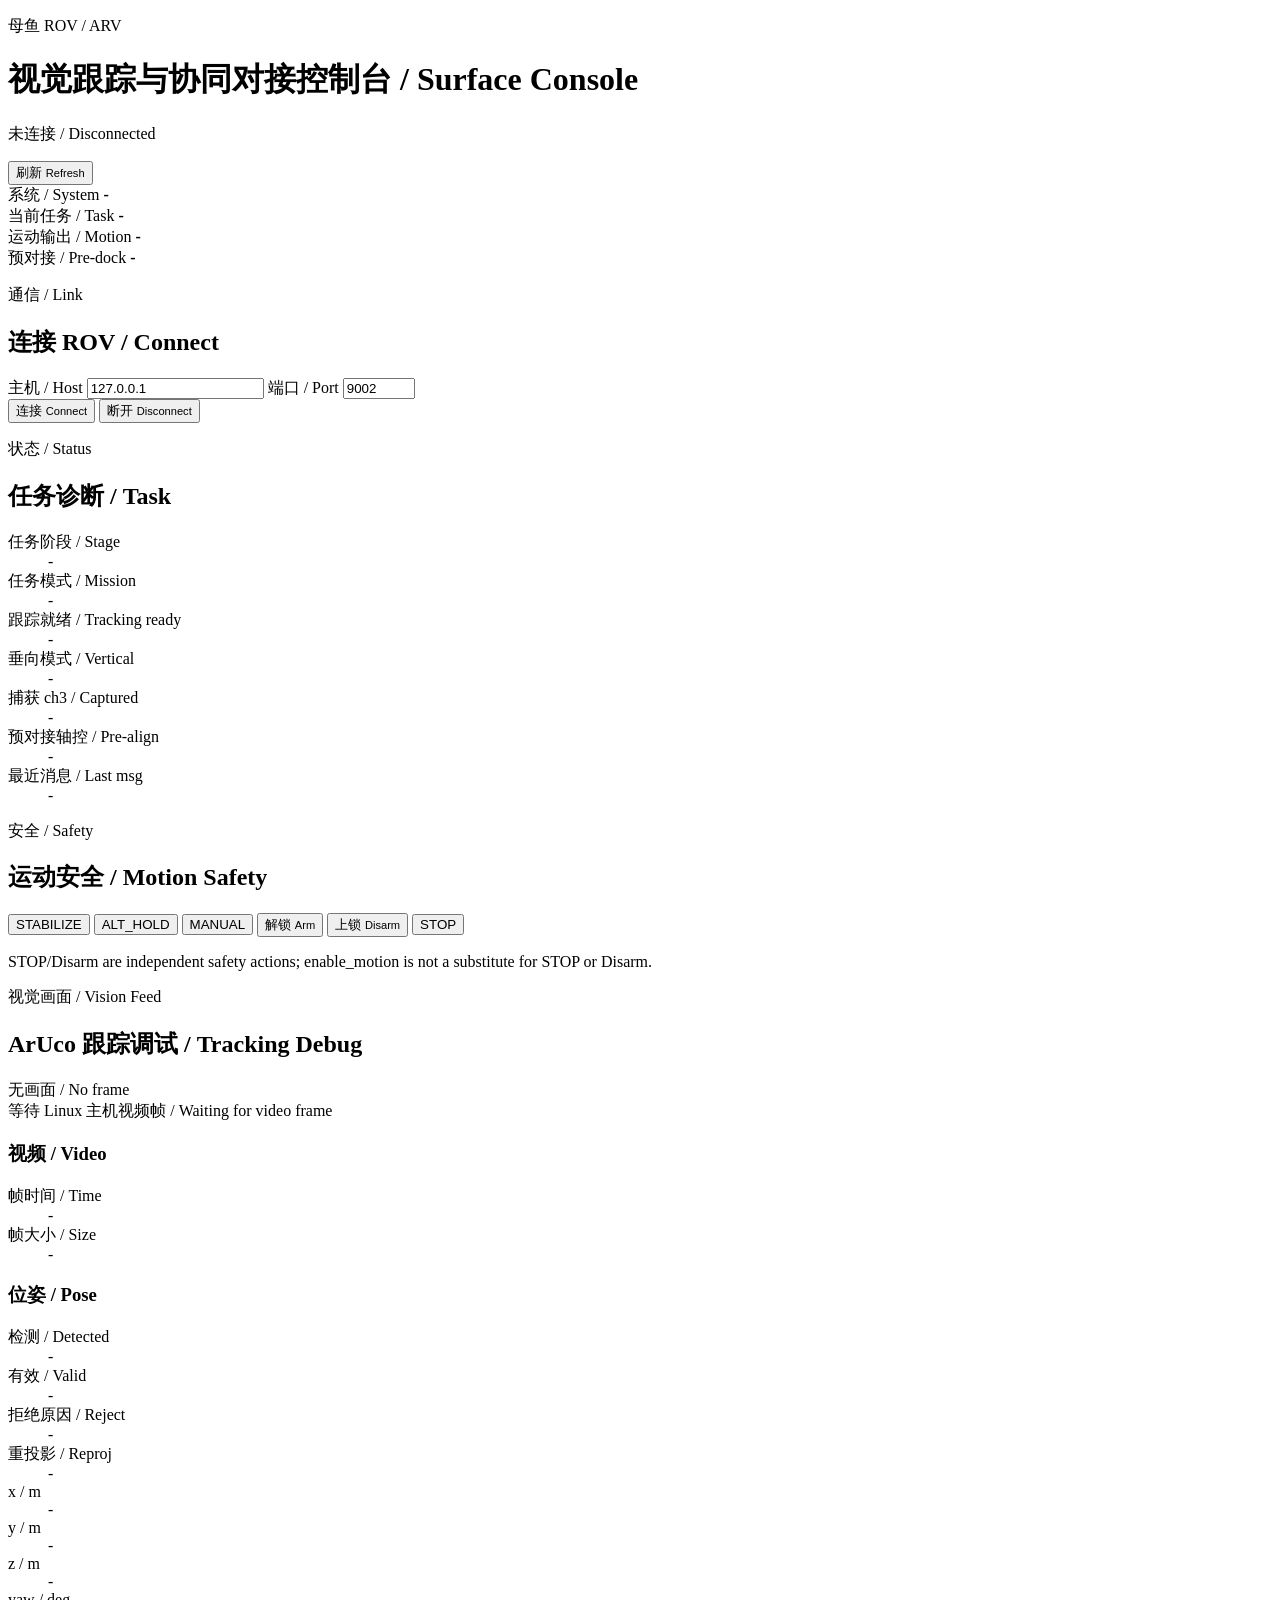
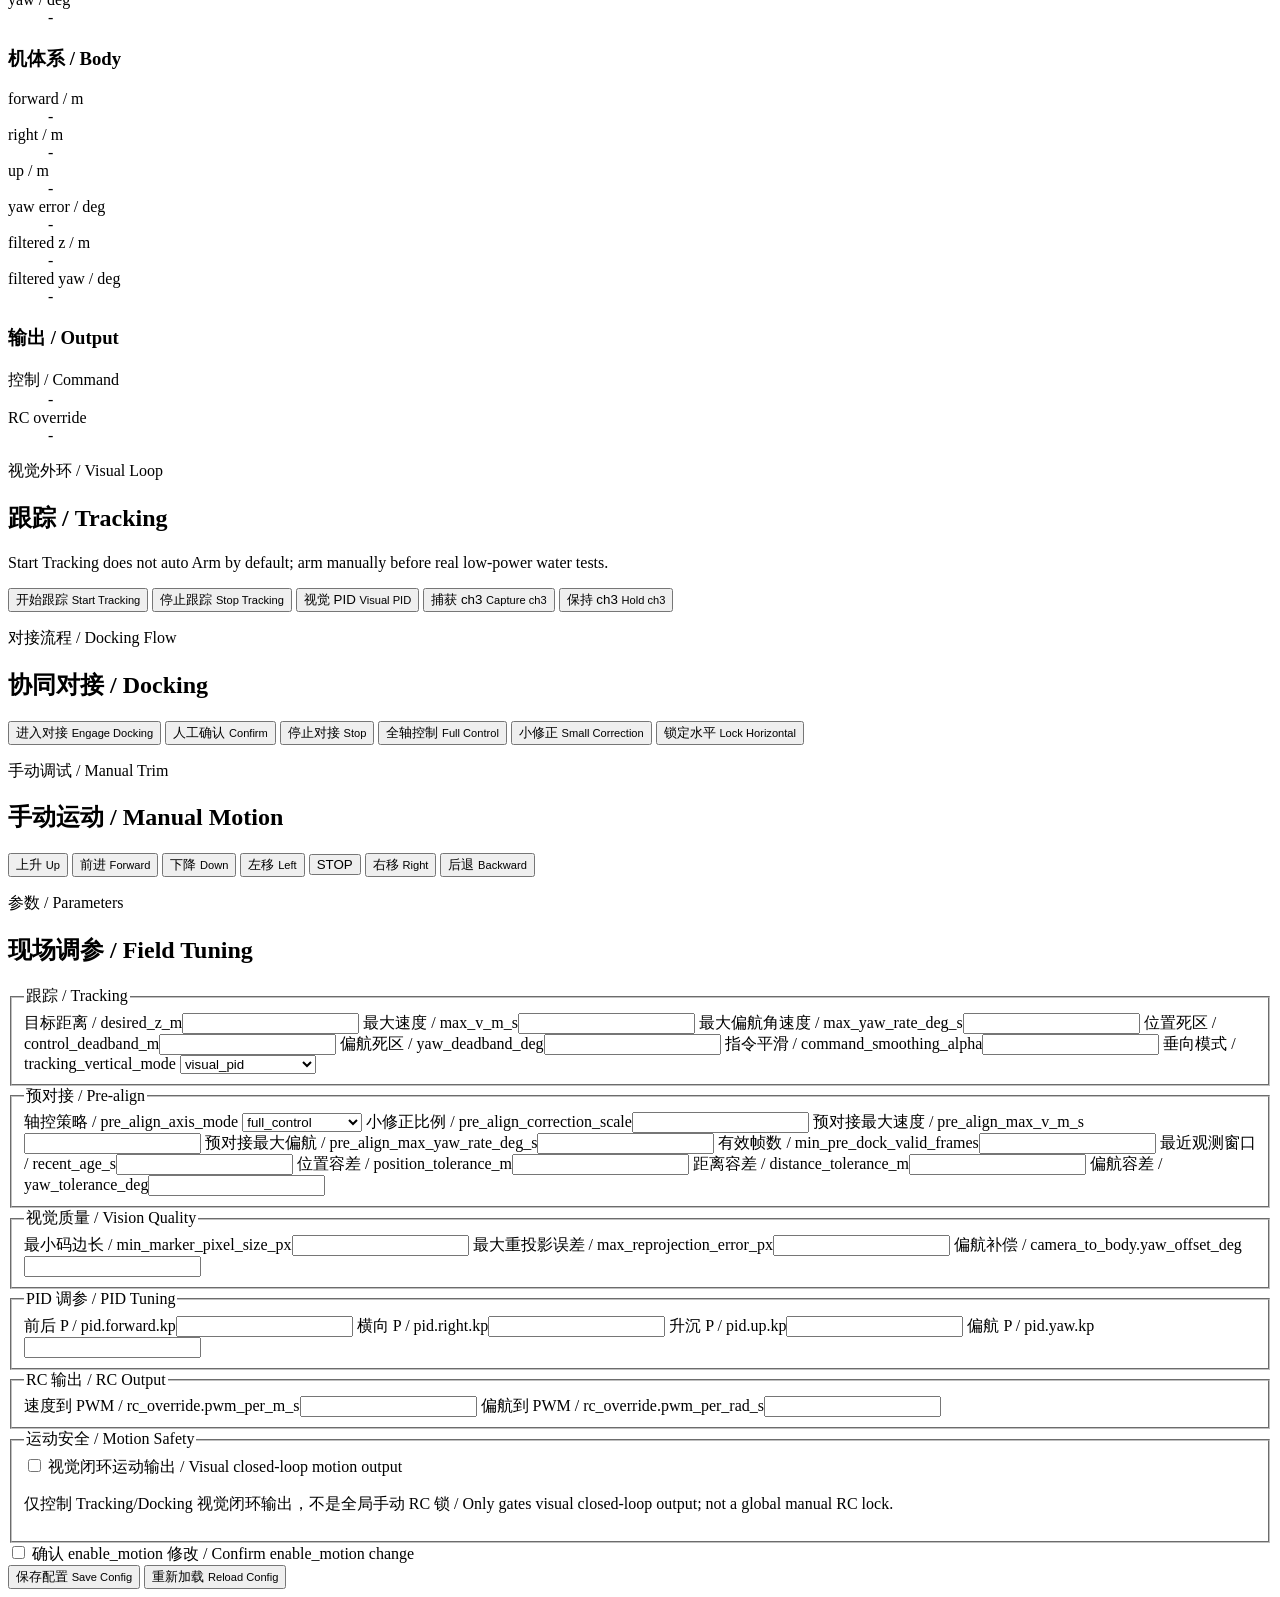
==== tools/surface_console/static/index.html @ 80192206 "Plan 16" ====
<!doctype html>
<html lang="zh-CN">
  <head>
    <meta charset="utf-8">
    <meta name="viewport" content="width=device-width, initial-scale=1">
    <title>ROV 上位机控制台 / Surface Console</title>
    <link rel="stylesheet" href="/styles.css">
  </head>
  <body>
    <header class="topbar">
      <div class="brand">
        <p class="eyebrow">母鱼 ROV / ARV</p>
        <h1>视觉跟踪与协同对接控制台 / Surface Console</h1>
        <p id="connectionLine" class="connection-line">未连接 / Disconnected</p>
      </div>
      <div class="top-actions">
        <button id="refreshBtn" class="secondary" type="button">
          <span>刷新</span>
          <small>Refresh</small>
        </button>
      </div>
    </header>

    <main class="page">
      <section class="summary-grid" aria-label="关键状态 / Key status">
        <article class="summary-card">
          <span>系统 / System</span>
          <strong id="systemState">-</strong>
        </article>
        <article class="summary-card">
          <span>当前任务 / Task</span>
          <strong id="currentTask">-</strong>
        </article>
        <article class="summary-card">
          <span>运动输出 / Motion</span>
          <strong id="motionEnabled">-</strong>
        </article>
        <article class="summary-card">
          <span>预对接 / Pre-dock</span>
          <strong id="preDockReady">-</strong>
        </article>
      </section>

      <section class="workspace-grid">
        <div class="column-stack">
          <section class="panel">
            <div class="panel-heading">
              <div>
                <p class="section-kicker">通信 / Link</p>
                <h2>连接 ROV / Connect</h2>
              </div>
            </div>
            <div class="form-grid compact">
              <label>
                <span>主机 / Host</span>
                <input id="rovHost" type="text" value="127.0.0.1">
              </label>
              <label>
                <span>端口 / Port</span>
                <input id="rovPort" type="number" value="9002" min="1" max="65535">
              </label>
            </div>
            <div class="button-row">
              <button id="connectBtn" type="button">
                <span>连接</span>
                <small>Connect</small>
              </button>
              <button id="disconnectBtn" class="secondary" type="button">
                <span>断开</span>
                <small>Disconnect</small>
              </button>
            </div>
          </section>

          <section class="panel status-panel">
            <div class="panel-heading">
              <div>
                <p class="section-kicker">状态 / Status</p>
                <h2>任务诊断 / Task</h2>
              </div>
            </div>
            <dl class="status-grid">
              <dt>任务阶段 / Stage</dt><dd id="taskStage">-</dd>
              <dt>任务模式 / Mission</dt><dd id="missionMode">-</dd>
              <dt>跟踪就绪 / Tracking ready</dt><dd id="trackingReady">-</dd>
              <dt>垂向模式 / Vertical</dt><dd id="trackingVerticalMode">-</dd>
              <dt>捕获 ch3 / Captured</dt><dd id="capturedCh3">-</dd>
              <dt>预对接轴控 / Pre-align</dt><dd id="preAlignMode">-</dd>
              <dt>最近消息 / Last msg</dt><dd id="lastMessage">-</dd>
            </dl>
          </section>

          <section class="panel safety-panel">
            <div class="panel-heading">
              <div>
                <p class="section-kicker">安全 / Safety</p>
                <h2>运动安全 / Motion Safety</h2>
              </div>
            </div>
            <div class="button-grid">
              <button data-rov="STABILIZE" type="button">STABILIZE</button>
              <button data-rov="ALT_HOLD" type="button">ALT_HOLD</button>
              <button data-rov="MANUAL" type="button">MANUAL</button>
              <button data-rov="arm" class="danger" type="button">
                <span>解锁</span>
                <small>Arm</small>
              </button>
              <button data-rov="disarm" class="secondary" type="button">
                <span>上锁</span>
                <small>Disarm</small>
              </button>
              <button data-rov="stop" class="stop" type="button">STOP</button>
            </div>
            <p class="field-note">STOP/Disarm are independent safety actions; enable_motion is not a substitute for STOP or Disarm.</p>
          </section>
        </div>

        <div class="column-stack main-column">
          <section class="panel visual-panel">
            <div class="panel-heading">
              <div>
                <p class="section-kicker">视觉画面 / Vision Feed</p>
                <h2>ArUco 跟踪调试 / Tracking Debug</h2>
              </div>
              <span id="videoState" class="status-pill">无画面 / No frame</span>
            </div>
            <div class="visual-debug-grid">
              <div class="video-stage">
                <img id="videoFrame" class="video-frame" src="/api/video.mjpg?fps=25" alt="ROV camera frame" hidden>
                <div id="videoPlaceholder" class="video-placeholder">等待 Linux 主机视频帧 / Waiting for video frame</div>
              </div>
              <aside class="pose-panel">
                <div class="pose-section">
                  <h3>视频 / Video</h3>
                  <dl class="telemetry-grid">
                    <dt>帧时间 / Time</dt><dd id="videoFrameTime">-</dd>
                    <dt>帧大小 / Size</dt><dd id="videoFrameSize">-</dd>
                  </dl>
                </div>
                <div class="pose-section">
                  <h3>位姿 / Pose</h3>
                  <dl class="telemetry-grid">
                    <dt>检测 / Detected</dt><dd id="poseDetected">-</dd>
                    <dt>有效 / Valid</dt><dd id="poseValid">-</dd>
                    <dt>拒绝原因 / Reject</dt><dd id="poseReject">-</dd>
                    <dt>重投影 / Reproj</dt><dd id="poseReprojection">-</dd>
                    <dt>x / m</dt><dd id="poseX">-</dd>
                    <dt>y / m</dt><dd id="poseY">-</dd>
                    <dt>z / m</dt><dd id="poseZ">-</dd>
                    <dt>yaw / deg</dt><dd id="poseYaw">-</dd>
                  </dl>
                </div>
                <div class="pose-section">
                  <h3>机体系 / Body</h3>
                  <dl class="telemetry-grid">
                    <dt>forward / m</dt><dd id="bodyForward">-</dd>
                    <dt>right / m</dt><dd id="bodyRight">-</dd>
                    <dt>up / m</dt><dd id="bodyUp">-</dd>
                    <dt>yaw error / deg</dt><dd id="yawError">-</dd>
                    <dt>filtered z / m</dt><dd id="filteredZ">-</dd>
                    <dt>filtered yaw / deg</dt><dd id="filteredYaw">-</dd>
                  </dl>
                </div>
                <div class="pose-section">
                  <h3>输出 / Output</h3>
                  <dl class="telemetry-grid">
                    <dt>控制 / Command</dt><dd id="controlCommand">-</dd>
                    <dt>RC override</dt><dd id="rcOverride">-</dd>
                  </dl>
                </div>
              </aside>
            </div>
          </section>

          <div class="control-grid">
            <section class="panel">
              <div class="panel-heading">
                <div>
                  <p class="section-kicker">视觉外环 / Visual Loop</p>
                  <h2>跟踪 / Tracking</h2>
                </div>
              </div>
              <p class="field-note">Start Tracking does not auto Arm by default; arm manually before real low-power water tests.</p>
              <div class="button-grid">
                <button data-rov="tracking start" type="button">
                  <span>开始跟踪</span>
                  <small>Start Tracking</small>
                </button>
                <button data-rov="tracking stop" class="secondary" type="button">
                  <span>停止跟踪</span>
                  <small>Stop Tracking</small>
                </button>
                <button data-rov="tracking mode visual_pid" type="button">
                  <span>视觉 PID</span>
                  <small>Visual PID</small>
                </button>
                <button data-rov="tracking capture ch3" type="button">
                  <span>捕获 ch3</span>
                  <small>Capture ch3</small>
                </button>
                <button data-rov="tracking mode hold_captured_ch3" type="button">
                  <span>保持 ch3</span>
                  <small>Hold ch3</small>
                </button>
              </div>
            </section>

            <section class="panel">
              <div class="panel-heading">
                <div>
                  <p class="section-kicker">对接流程 / Docking Flow</p>
                  <h2>协同对接 / Docking</h2>
                </div>
              </div>
              <div class="button-grid docking-grid">
                <button data-rov="docking start" type="button">
                  <span>进入对接</span>
                  <small>Engage Docking</small>
                </button>
                <button data-rov="docking confirm" type="button">
                  <span>人工确认</span>
                  <small>Confirm</small>
                </button>
                <button data-rov="docking stop" class="stop" type="button">
                  <span>停止对接</span>
                  <small>Stop</small>
                </button>
                <button data-rov="prealign mode full_control" type="button">
                  <span>全轴控制</span>
                  <small>Full Control</small>
                </button>
                <button data-rov="prealign mode small_correction" type="button">
                  <span>小修正</span>
                  <small>Small Correction</small>
                </button>
                <button data-rov="prealign mode lock_horizontal" type="button">
                  <span>锁定水平</span>
                  <small>Lock Horizontal</small>
                </button>
              </div>
            </section>
          </div>

          <section class="panel">
            <div class="panel-heading">
              <div>
                <p class="section-kicker">手动调试 / Manual Trim</p>
                <h2>手动运动 / Manual Motion</h2>
              </div>
            </div>
            <div class="motion-pad">
              <button data-rov="up" type="button">
                <span>上升</span>
                <small>Up</small>
              </button>
              <button data-rov="forward" type="button">
                <span>前进</span>
                <small>Forward</small>
              </button>
              <button data-rov="down" type="button">
                <span>下降</span>
                <small>Down</small>
              </button>
              <button data-rov="left" type="button">
                <span>左移</span>
                <small>Left</small>
              </button>
              <button data-rov="stop" class="stop" type="button">STOP</button>
              <button data-rov="right" type="button">
                <span>右移</span>
                <small>Right</small>
              </button>
              <span></span>
              <button data-rov="backward" type="button">
                <span>后退</span>
                <small>Backward</small>
              </button>
              <span></span>
            </div>
          </section>

          <section class="panel config-panel">
            <div class="panel-heading">
              <div>
                <p class="section-kicker">参数 / Parameters</p>
                <h2>现场调参 / Field Tuning</h2>
              </div>
            </div>
            <form id="configForm" class="config-form">
              <fieldset class="config-group">
                <legend>跟踪 / Tracking</legend>
                <div class="config-grid">
                  <label><span>目标距离 / desired_z_m</span><input name="desired_z_m" type="number" step="0.01"></label>
                  <label><span>最大速度 / max_v_m_s</span><input name="max_v_m_s" type="number" step="0.01"></label>
                  <label><span>最大偏航角速度 / max_yaw_rate_deg_s</span><input name="max_yaw_rate_deg_s" type="number" step="0.1"></label>
                  <label><span>位置死区 / control_deadband_m</span><input name="control_deadband_m" type="number" step="0.001"></label>
                  <label><span>偏航死区 / yaw_deadband_deg</span><input name="yaw_deadband_deg" type="number" step="0.1"></label>
                  <label><span>指令平滑 / command_smoothing_alpha</span><input name="command_smoothing_alpha" type="number" step="0.05"></label>
                  <label>
                    <span>垂向模式 / tracking_vertical_mode</span>
                    <select name="tracking_vertical_mode" data-value-type="string">
                      <option value="visual_pid">visual_pid</option>
                      <option value="hold_captured_ch3">hold_captured_ch3</option>
                    </select>
                  </label>
                </div>
              </fieldset>

              <fieldset class="config-group">
                <legend>预对接 / Pre-align</legend>
                <div class="config-grid">
                  <label>
                    <span>轴控策略 / pre_align_axis_mode</span>
                    <select name="pre_align_axis_mode" data-value-type="string">
                      <option value="full_control">full_control</option>
                      <option value="small_correction">small_correction</option>
                      <option value="lock_horizontal">lock_horizontal</option>
                    </select>
                  </label>
                  <label><span>小修正比例 / pre_align_correction_scale</span><input name="pre_align_correction_scale" type="number" step="0.05"></label>
                  <label><span>预对接最大速度 / pre_align_max_v_m_s</span><input name="pre_align_max_v_m_s" type="number" step="0.01"></label>
                  <label><span>预对接最大偏航 / pre_align_max_yaw_rate_deg_s</span><input name="pre_align_max_yaw_rate_deg_s" type="number" step="0.1"></label>
                  <label><span>有效帧数 / min_pre_dock_valid_frames</span><input name="min_pre_dock_valid_frames" type="number" step="1"></label>
                  <label><span>最近观测窗口 / recent_age_s</span><input name="pre_dock_recent_observation_max_age_s" type="number" step="0.05"></label>
                  <label><span>位置容差 / position_tolerance_m</span><input name="pre_dock_position_tolerance_m" type="number" step="0.005"></label>
                  <label><span>距离容差 / distance_tolerance_m</span><input name="pre_dock_distance_tolerance_m" type="number" step="0.005"></label>
                  <label><span>偏航容差 / yaw_tolerance_deg</span><input name="pre_dock_yaw_tolerance_deg" type="number" step="0.5"></label>
                </div>
              </fieldset>

              <fieldset class="config-group">
                <legend>视觉质量 / Vision Quality</legend>
                <div class="config-grid">
                  <label><span>最小码边长 / min_marker_pixel_size_px</span><input name="min_marker_pixel_size_px" type="number" step="1"></label>
                  <label><span>最大重投影误差 / max_reprojection_error_px</span><input name="max_reprojection_error_px" type="number" step="0.1"></label>
                  <label><span>偏航补偿 / camera_to_body.yaw_offset_deg</span><input name="camera_to_body.yaw_offset_deg" type="number" step="0.5"></label>
                </div>
              </fieldset>

              <fieldset class="config-group">
                <legend>PID 调参 / PID Tuning</legend>
                <div class="config-grid">
                  <label><span>前后 P / pid.forward.kp</span><input name="pid.forward.kp" type="number" step="0.01"></label>
                  <label><span>横向 P / pid.right.kp</span><input name="pid.right.kp" type="number" step="0.01"></label>
                  <label><span>升沉 P / pid.up.kp</span><input name="pid.up.kp" type="number" step="0.01"></label>
                  <label><span>偏航 P / pid.yaw.kp</span><input name="pid.yaw.kp" type="number" step="0.01"></label>
                </div>
              </fieldset>

              <fieldset class="config-group">
                <legend>RC 输出 / RC Output</legend>
                <div class="config-grid">
                  <label><span>速度到 PWM / rc_override.pwm_per_m_s</span><input name="rc_override.pwm_per_m_s" type="number" step="1"></label>
                  <label><span>偏航到 PWM / rc_override.pwm_per_rad_s</span><input name="rc_override.pwm_per_rad_s" type="number" step="1"></label>
                </div>
              </fieldset>

              <fieldset class="config-group">
                <legend>运动安全 / Motion Safety</legend>
                <label class="check-line"><input name="enable_motion" type="checkbox"> <span>视觉闭环运动输出 / Visual closed-loop motion output</span></label>
                <p class="field-note">仅控制 Tracking/Docking 视觉闭环输出，不是全局手动 RC 锁 / Only gates visual closed-loop output; not a global manual RC lock.</p>
              </fieldset>
            </form>
            <label class="confirm-line">
              <input id="confirmMotion" type="checkbox">
              <span>确认 enable_motion 修改 / Confirm enable_motion change</span>
            </label>
            <div class="button-row">
              <button id="saveConfigBtn" type="button">
                <span>保存配置</span>
                <small>Save Config</small>
              </button>
              <button id="reloadConfigBtn" class="secondary" type="button">
                <span>重新加载</span>
                <small>Reload Config</small>
              </button>
            </div>
          </section>
        </div>
      </section>
    </main>

    <aside id="toast" class="toast" aria-live="polite" hidden></aside>
    <script src="/app.js"></script>
  </body>
</html>
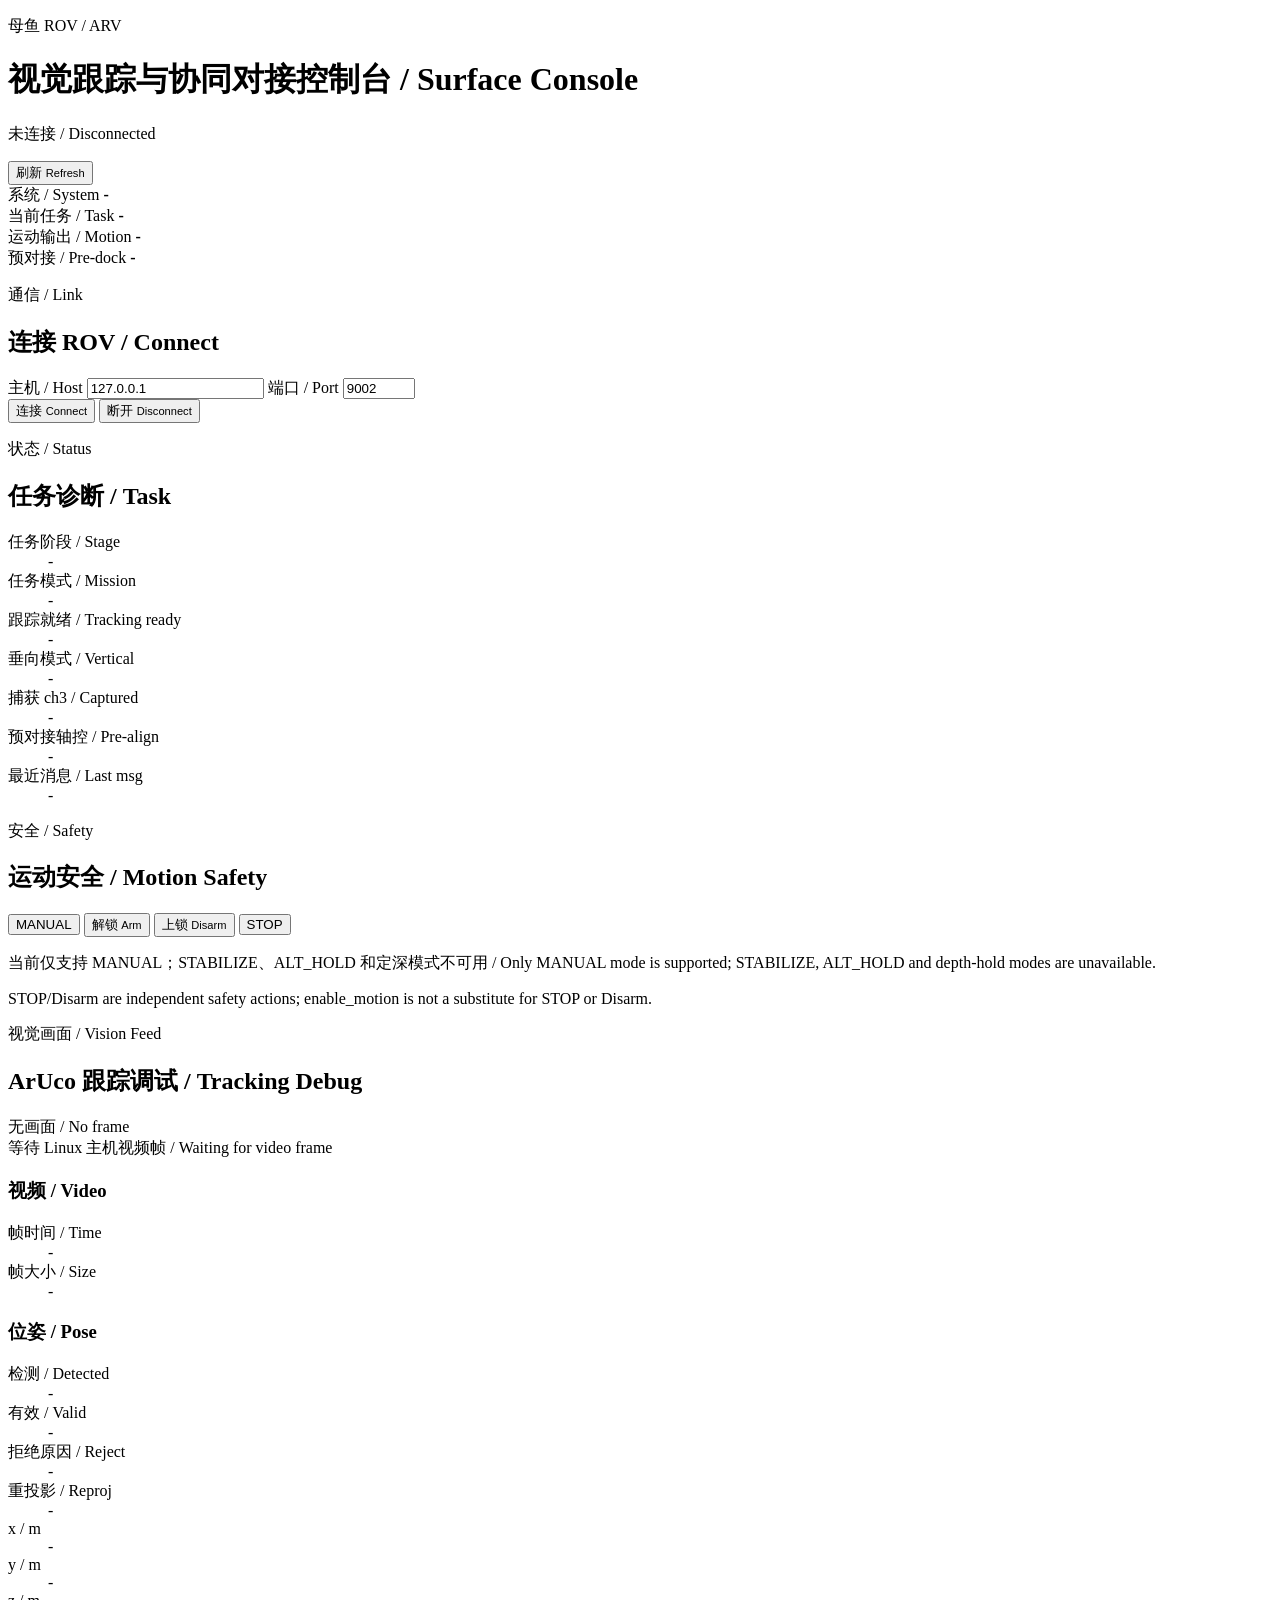
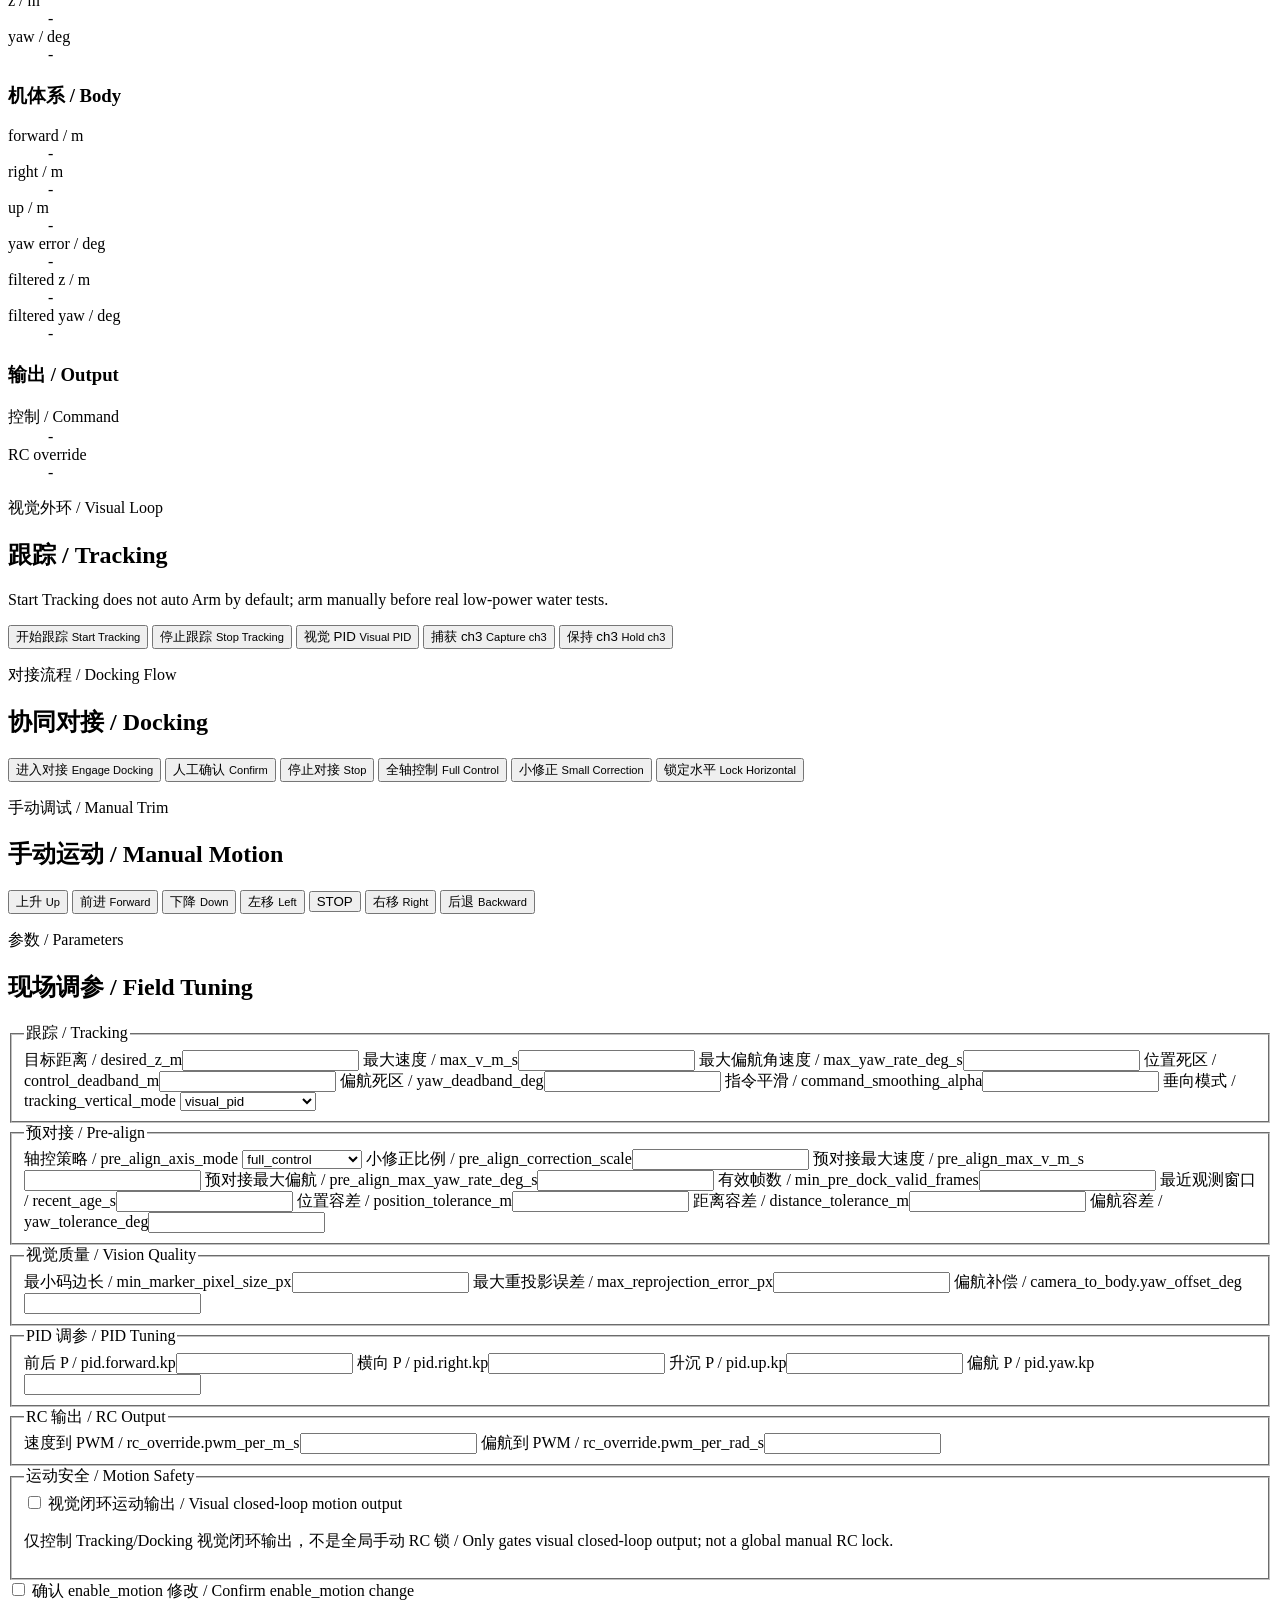
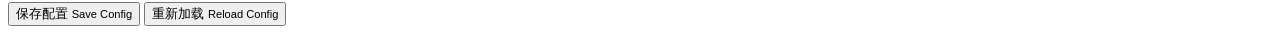
==== commit e56a1ac8: "Plan 18" ====
--- a/tools/surface_console/static/index.html
+++ b/tools/surface_console/static/index.html
@@ -98,8 +98,6 @@
               </div>
             </div>
             <div class="button-grid">
-              <button data-rov="STABILIZE" type="button">STABILIZE</button>
-              <button data-rov="ALT_HOLD" type="button">ALT_HOLD</button>
               <button data-rov="MANUAL" type="button">MANUAL</button>
               <button data-rov="arm" class="danger" type="button">
                 <span>解锁</span>
@@ -111,6 +109,7 @@
               </button>
               <button data-rov="stop" class="stop" type="button">STOP</button>
             </div>
+            <p class="field-note">当前仅支持 MANUAL；STABILIZE、ALT_HOLD 和定深模式不可用 / Only MANUAL mode is supported; STABILIZE, ALT_HOLD and depth-hold modes are unavailable.</p>
             <p class="field-note">STOP/Disarm are independent safety actions; enable_motion is not a substitute for STOP or Disarm.</p>
           </section>
         </div>
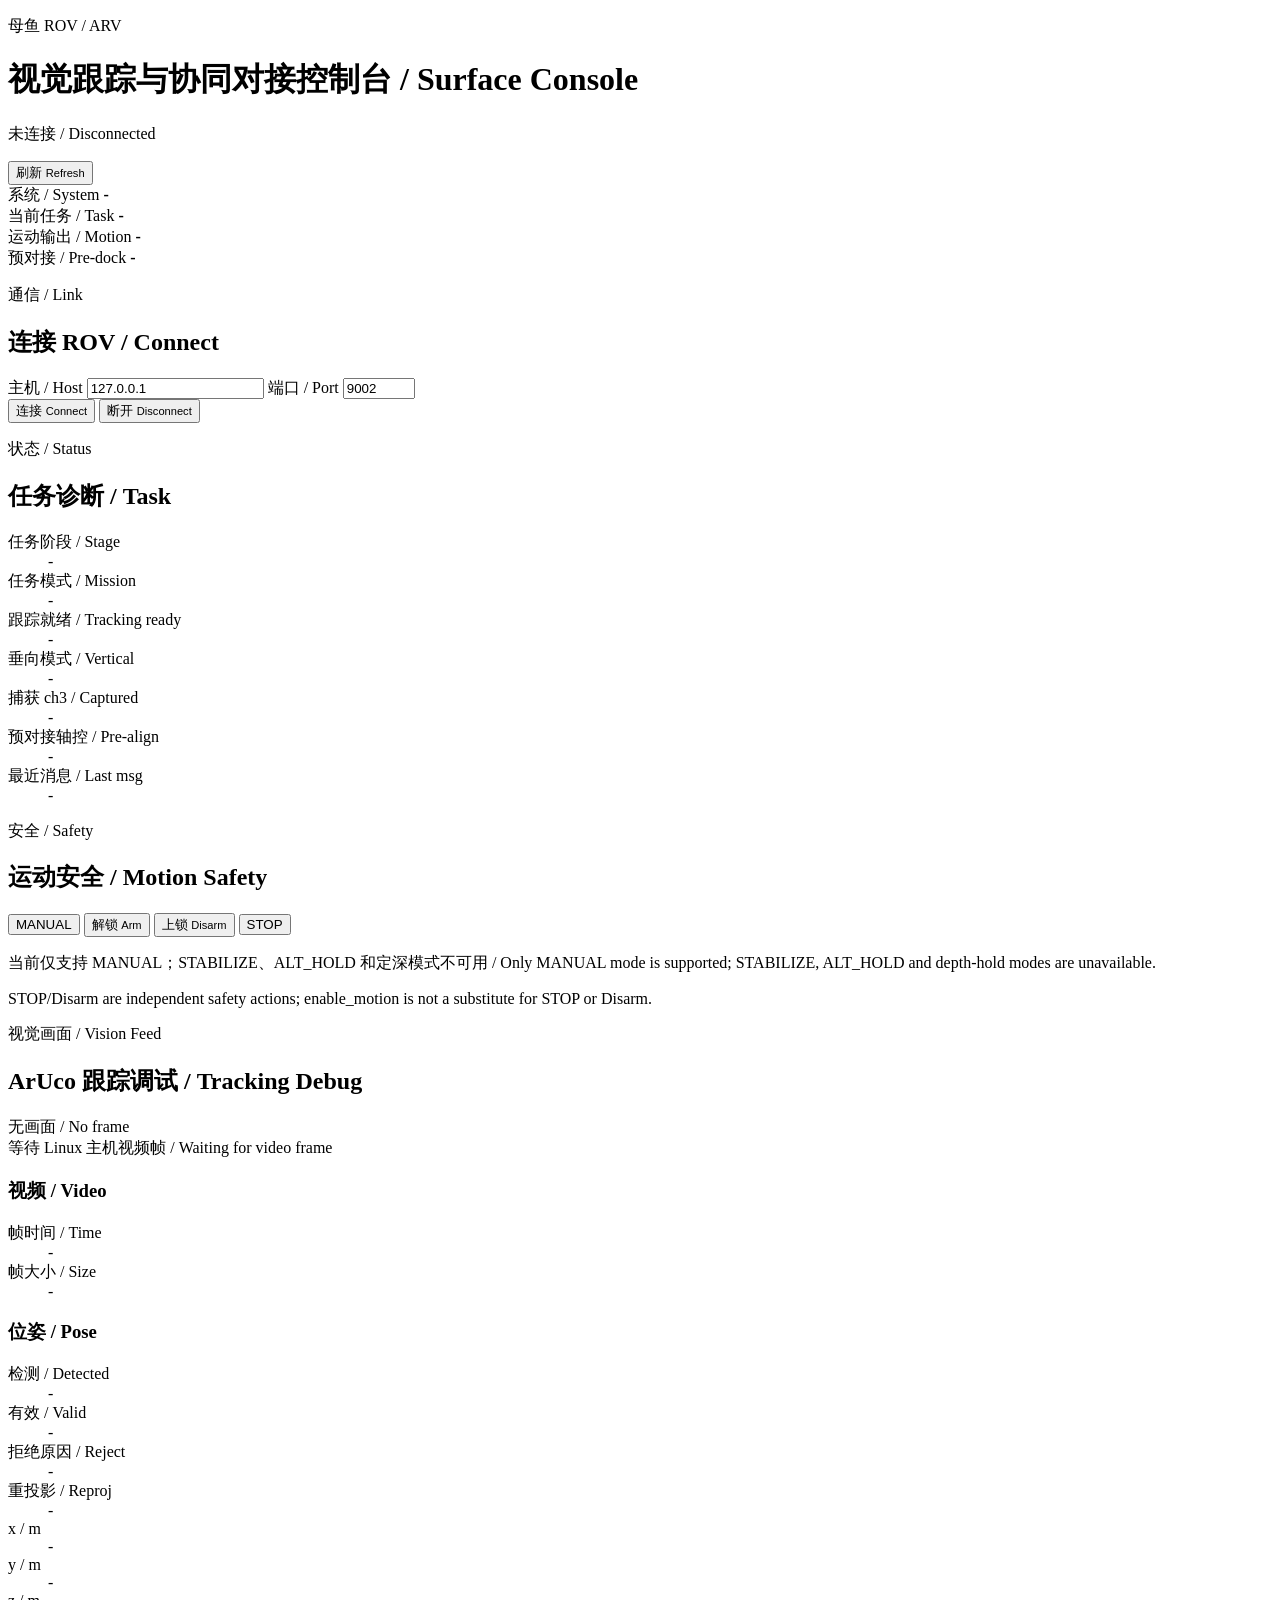
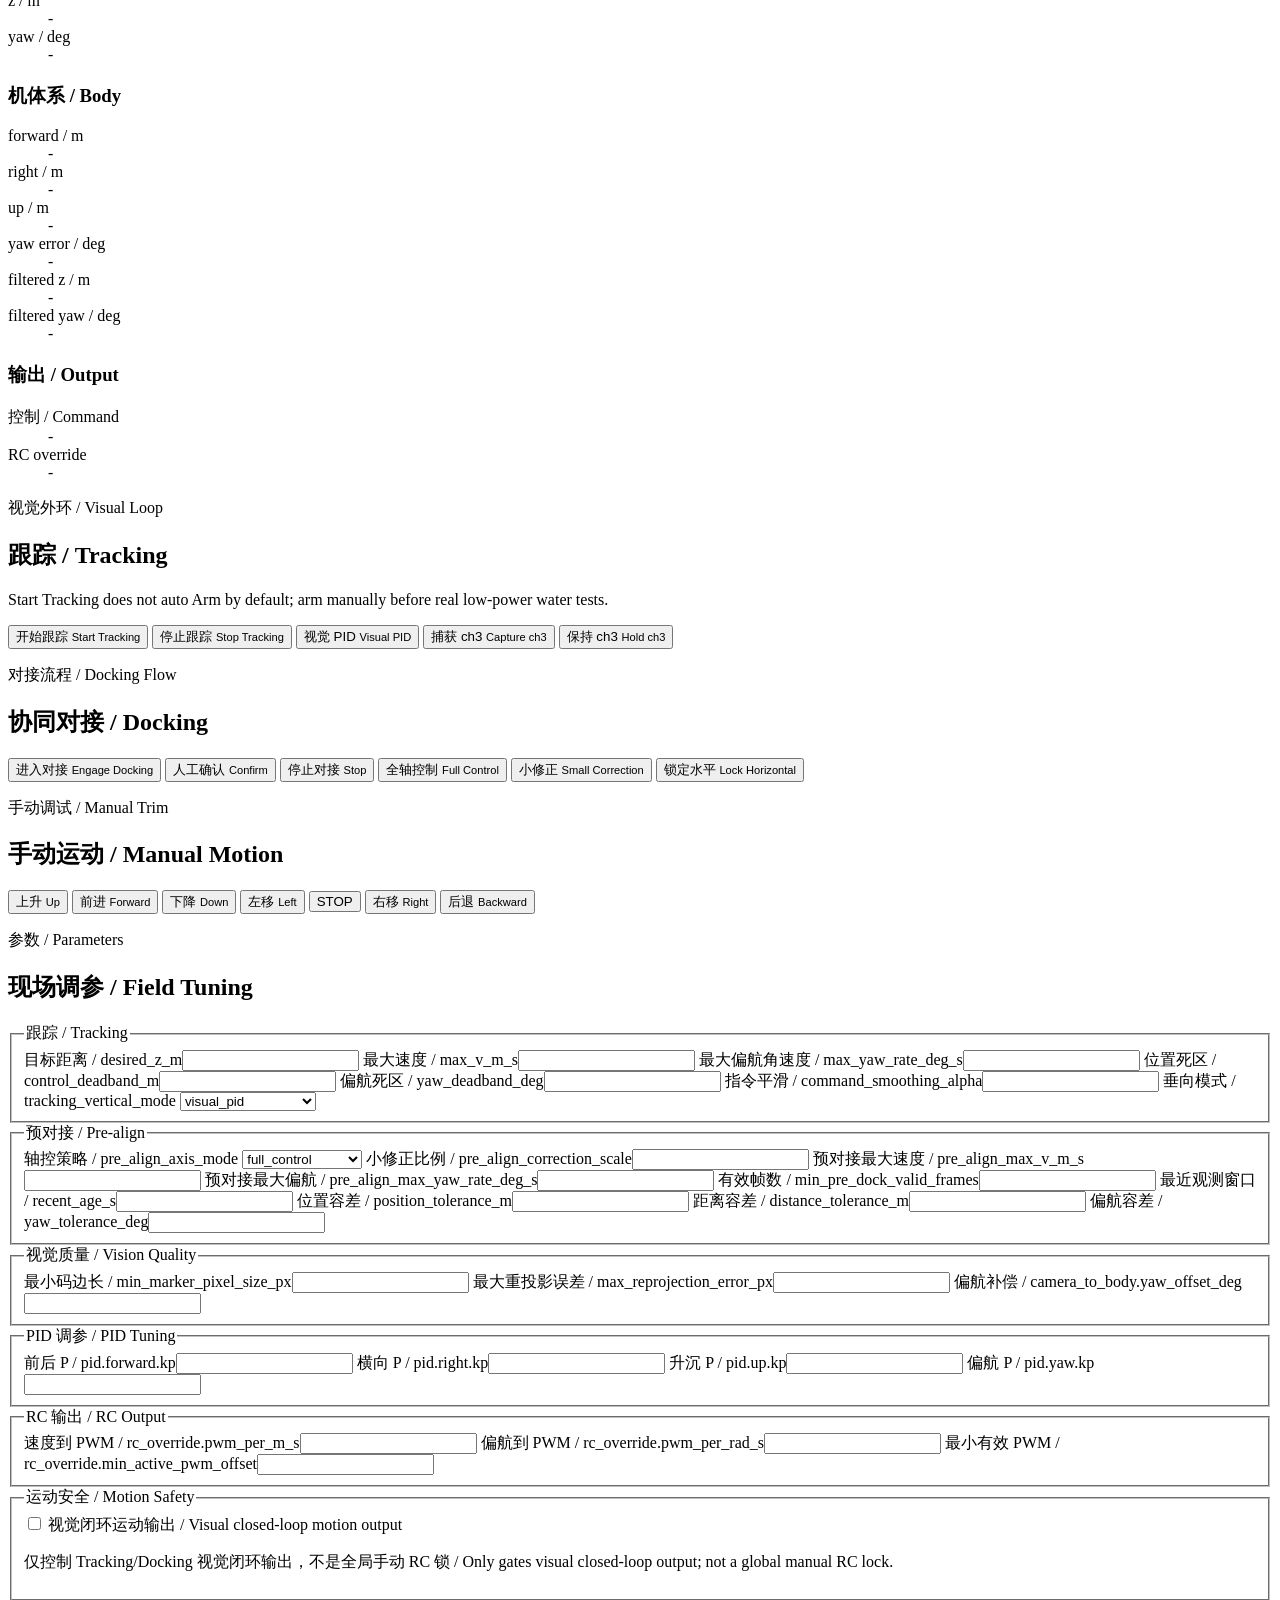
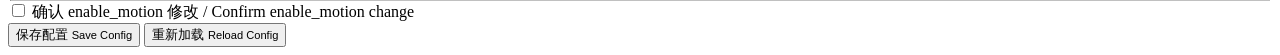
==== commit 6af50056: "Plan 19" ====
--- a/tools/surface_console/static/index.html
+++ b/tools/surface_console/static/index.html
@@ -351,6 +351,7 @@
                 <div class="config-grid">
                   <label><span>速度到 PWM / rc_override.pwm_per_m_s</span><input name="rc_override.pwm_per_m_s" type="number" step="1"></label>
                   <label><span>偏航到 PWM / rc_override.pwm_per_rad_s</span><input name="rc_override.pwm_per_rad_s" type="number" step="1"></label>
+                  <label><span>最小有效 PWM / rc_override.min_active_pwm_offset</span><input name="rc_override.min_active_pwm_offset" type="number" step="1"></label>
                 </div>
               </fieldset>
 
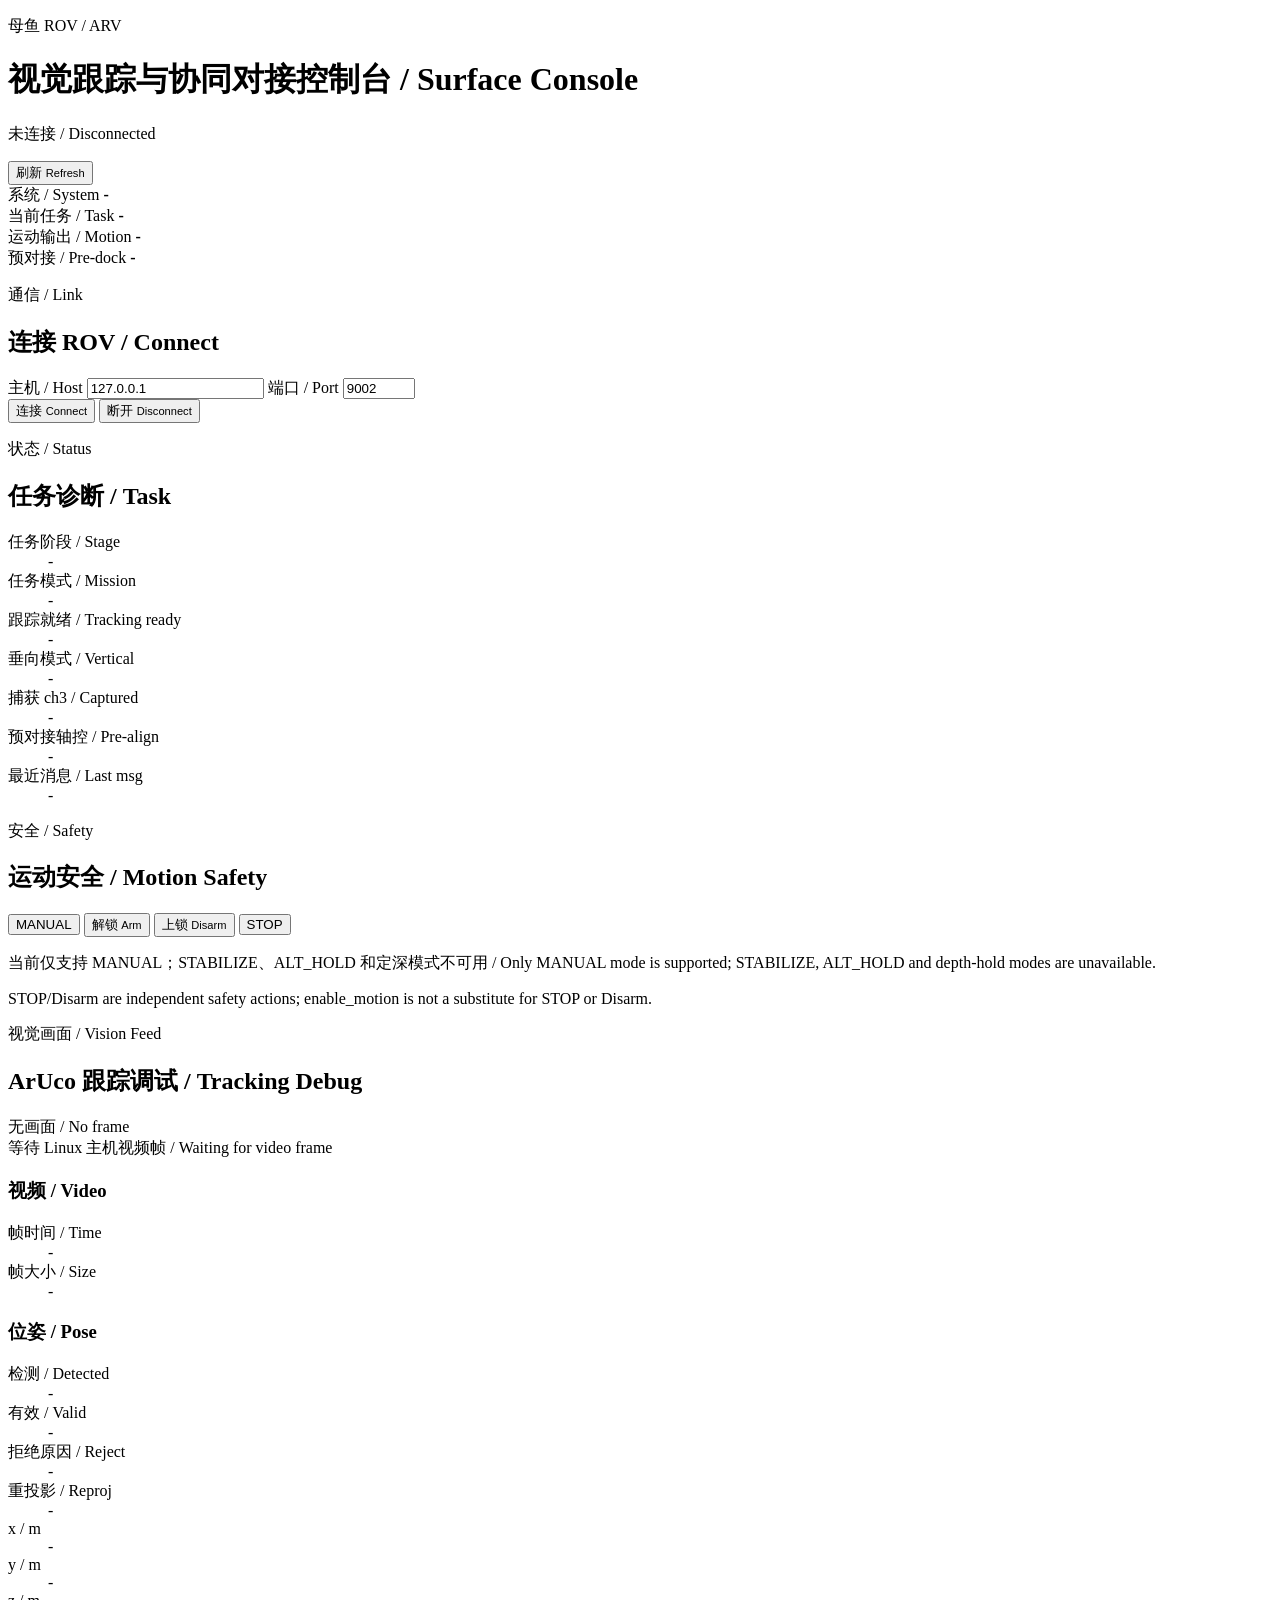
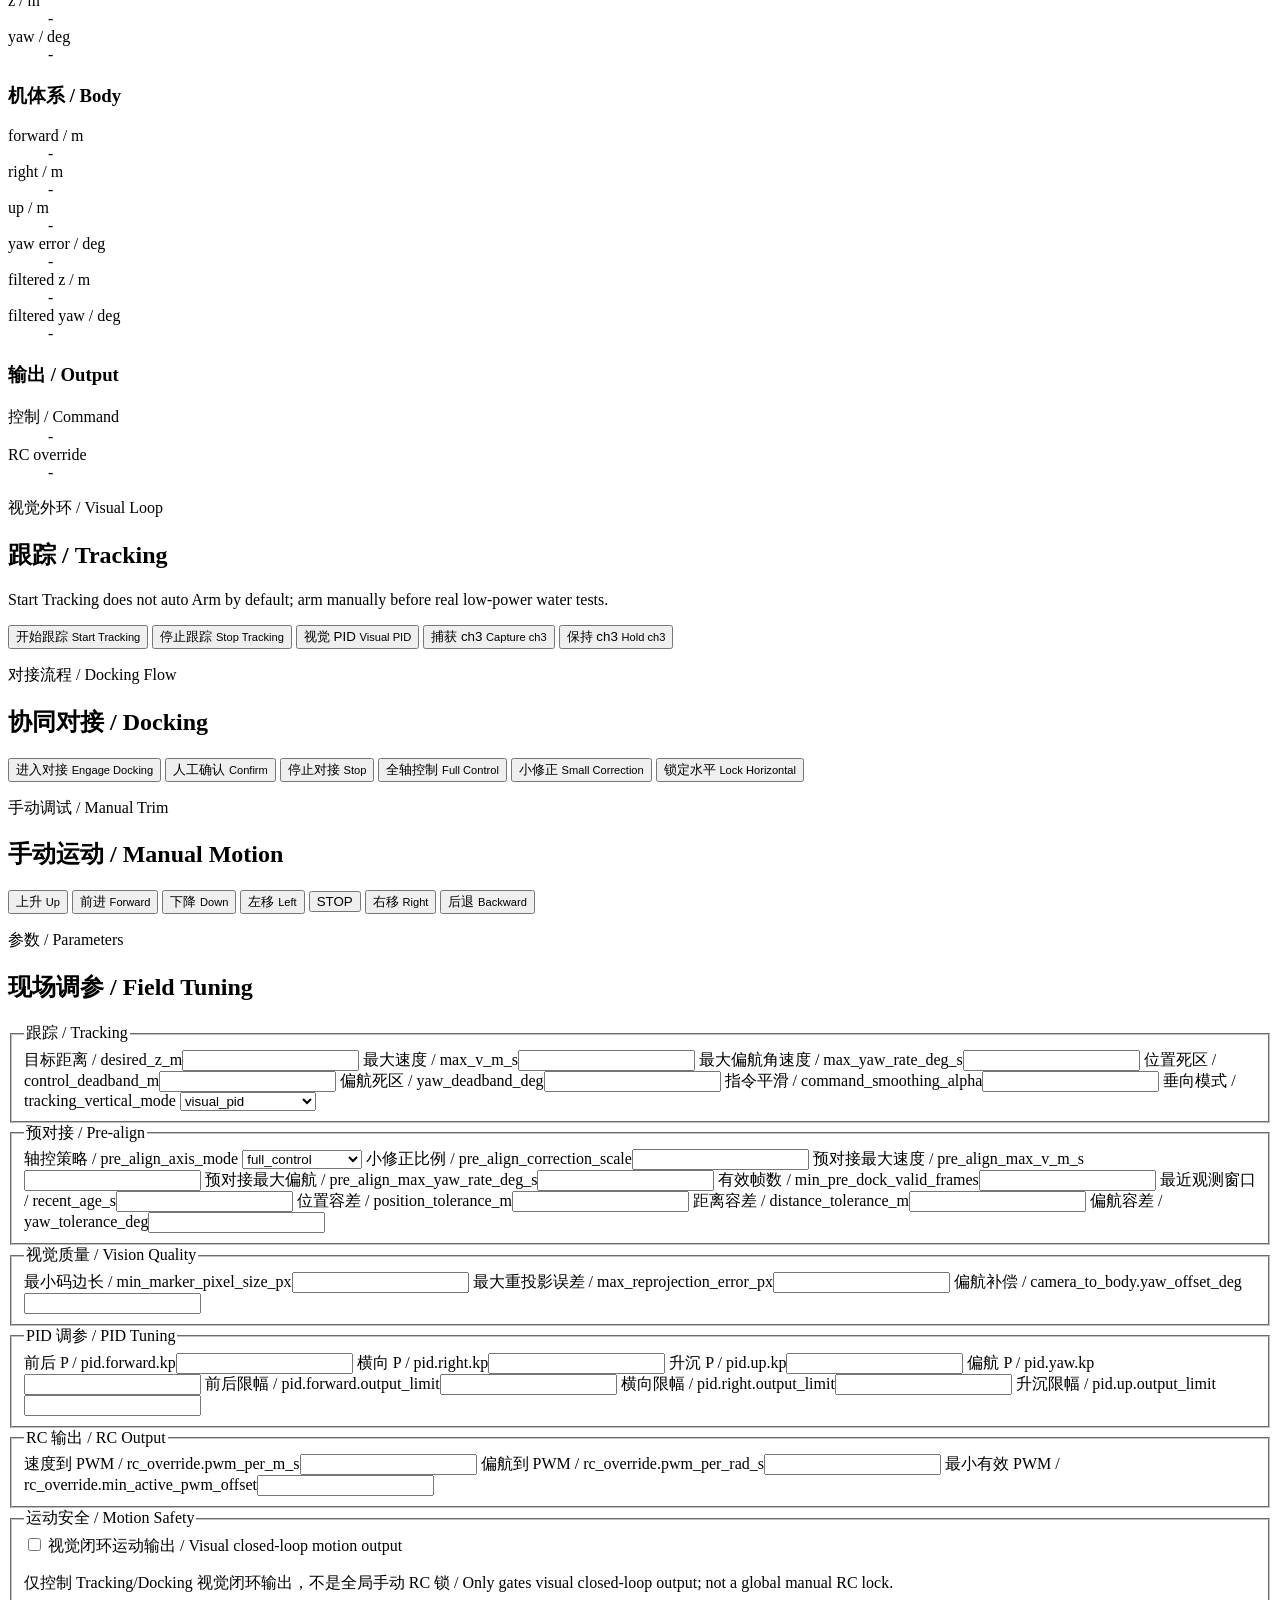
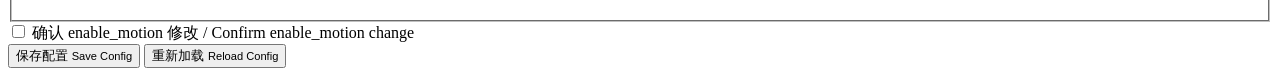
==== commit 932427fa: "Plan 21" ====
--- a/tools/surface_console/static/index.html
+++ b/tools/surface_console/static/index.html
@@ -290,7 +290,7 @@
                 <legend>跟踪 / Tracking</legend>
                 <div class="config-grid">
                   <label><span>目标距离 / desired_z_m</span><input name="desired_z_m" type="number" step="0.01"></label>
-                  <label><span>最大速度 / max_v_m_s</span><input name="max_v_m_s" type="number" step="0.01"></label>
+                  <label><span>最大速度 / max_v_m_s</span><input name="max_v_m_s" type="number" step="0.01" max="1.0"></label>
                   <label><span>最大偏航角速度 / max_yaw_rate_deg_s</span><input name="max_yaw_rate_deg_s" type="number" step="0.1"></label>
                   <label><span>位置死区 / control_deadband_m</span><input name="control_deadband_m" type="number" step="0.001"></label>
                   <label><span>偏航死区 / yaw_deadband_deg</span><input name="yaw_deadband_deg" type="number" step="0.1"></label>
@@ -317,7 +317,7 @@
                     </select>
                   </label>
                   <label><span>小修正比例 / pre_align_correction_scale</span><input name="pre_align_correction_scale" type="number" step="0.05"></label>
-                  <label><span>预对接最大速度 / pre_align_max_v_m_s</span><input name="pre_align_max_v_m_s" type="number" step="0.01"></label>
+                  <label><span>预对接最大速度 / pre_align_max_v_m_s</span><input name="pre_align_max_v_m_s" type="number" step="0.01" max="1.0"></label>
                   <label><span>预对接最大偏航 / pre_align_max_yaw_rate_deg_s</span><input name="pre_align_max_yaw_rate_deg_s" type="number" step="0.1"></label>
                   <label><span>有效帧数 / min_pre_dock_valid_frames</span><input name="min_pre_dock_valid_frames" type="number" step="1"></label>
                   <label><span>最近观测窗口 / recent_age_s</span><input name="pre_dock_recent_observation_max_age_s" type="number" step="0.05"></label>
@@ -343,6 +343,9 @@
                   <label><span>横向 P / pid.right.kp</span><input name="pid.right.kp" type="number" step="0.01"></label>
                   <label><span>升沉 P / pid.up.kp</span><input name="pid.up.kp" type="number" step="0.01"></label>
                   <label><span>偏航 P / pid.yaw.kp</span><input name="pid.yaw.kp" type="number" step="0.01"></label>
+                  <label><span>前后限幅 / pid.forward.output_limit</span><input name="pid.forward.output_limit" type="number" step="0.01" max="1.0"></label>
+                  <label><span>横向限幅 / pid.right.output_limit</span><input name="pid.right.output_limit" type="number" step="0.01" max="1.0"></label>
+                  <label><span>升沉限幅 / pid.up.output_limit</span><input name="pid.up.output_limit" type="number" step="0.01" max="1.0"></label>
                 </div>
               </fieldset>
 
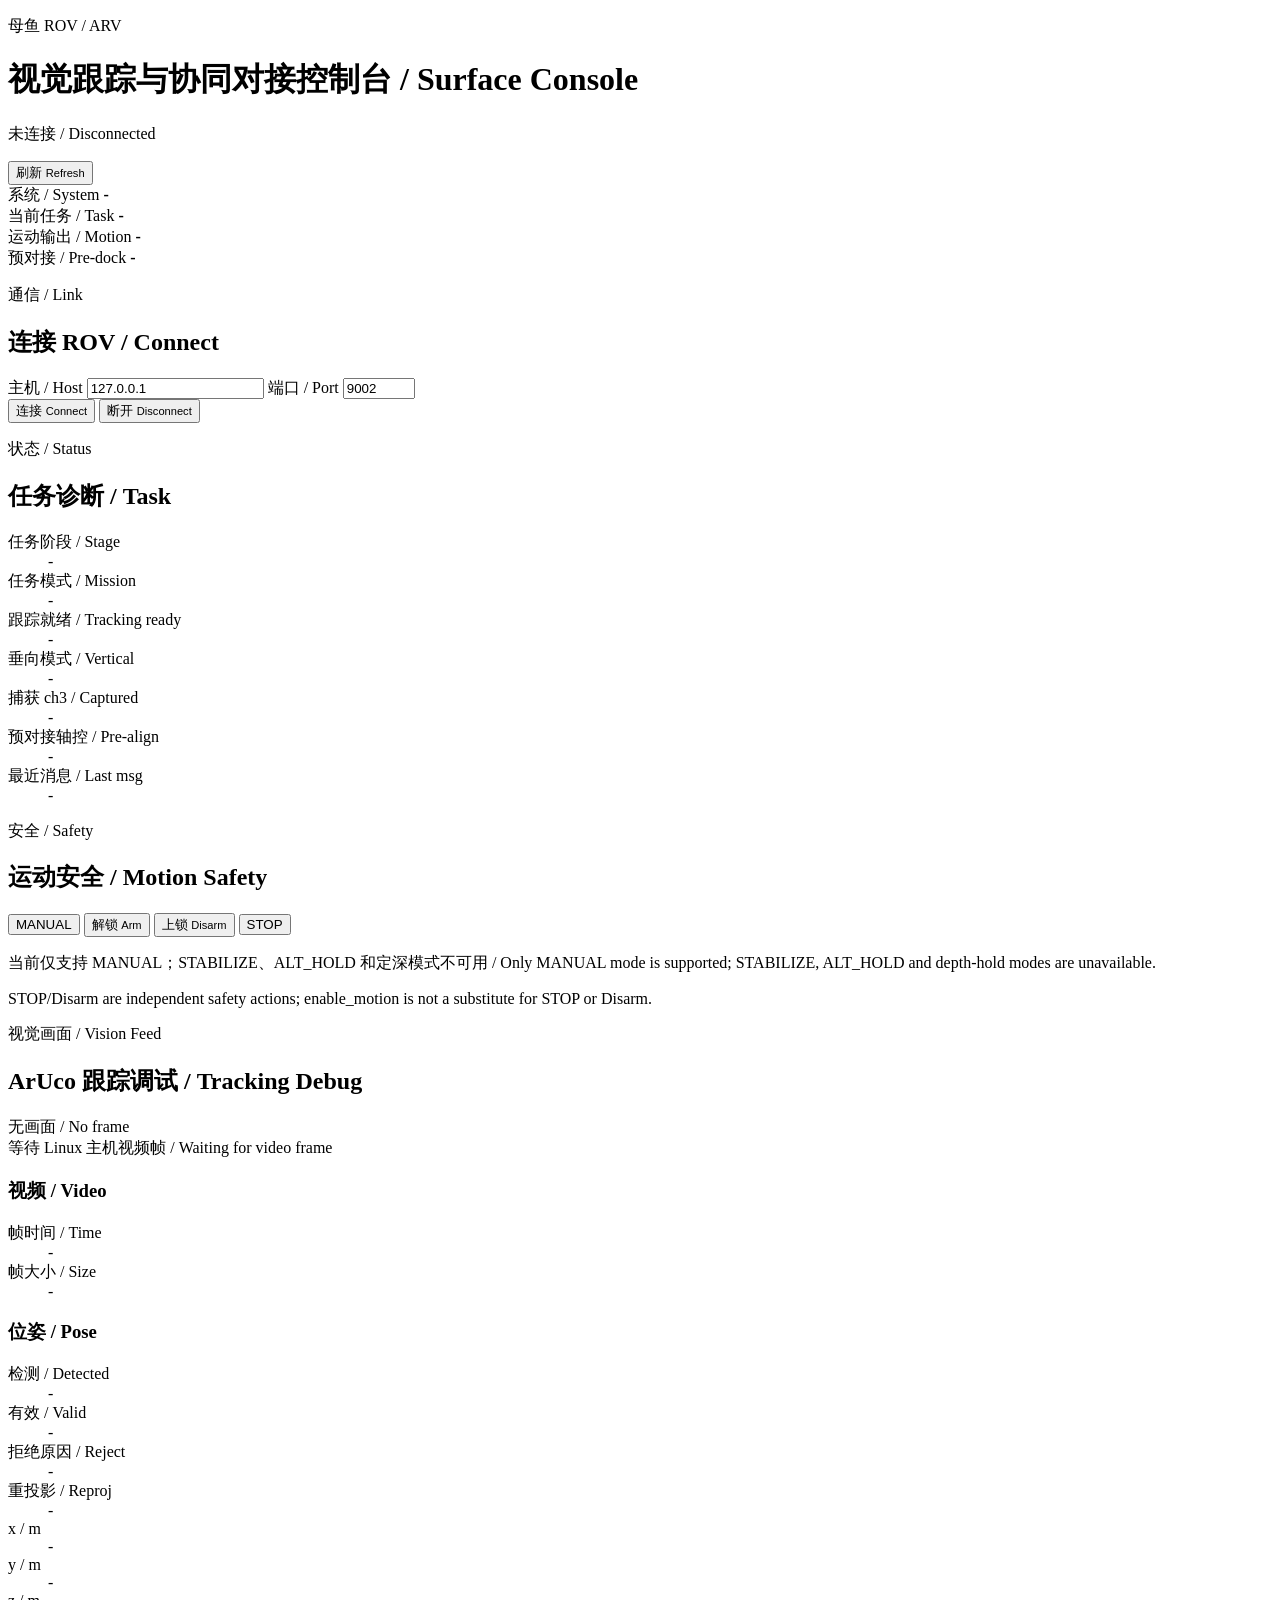
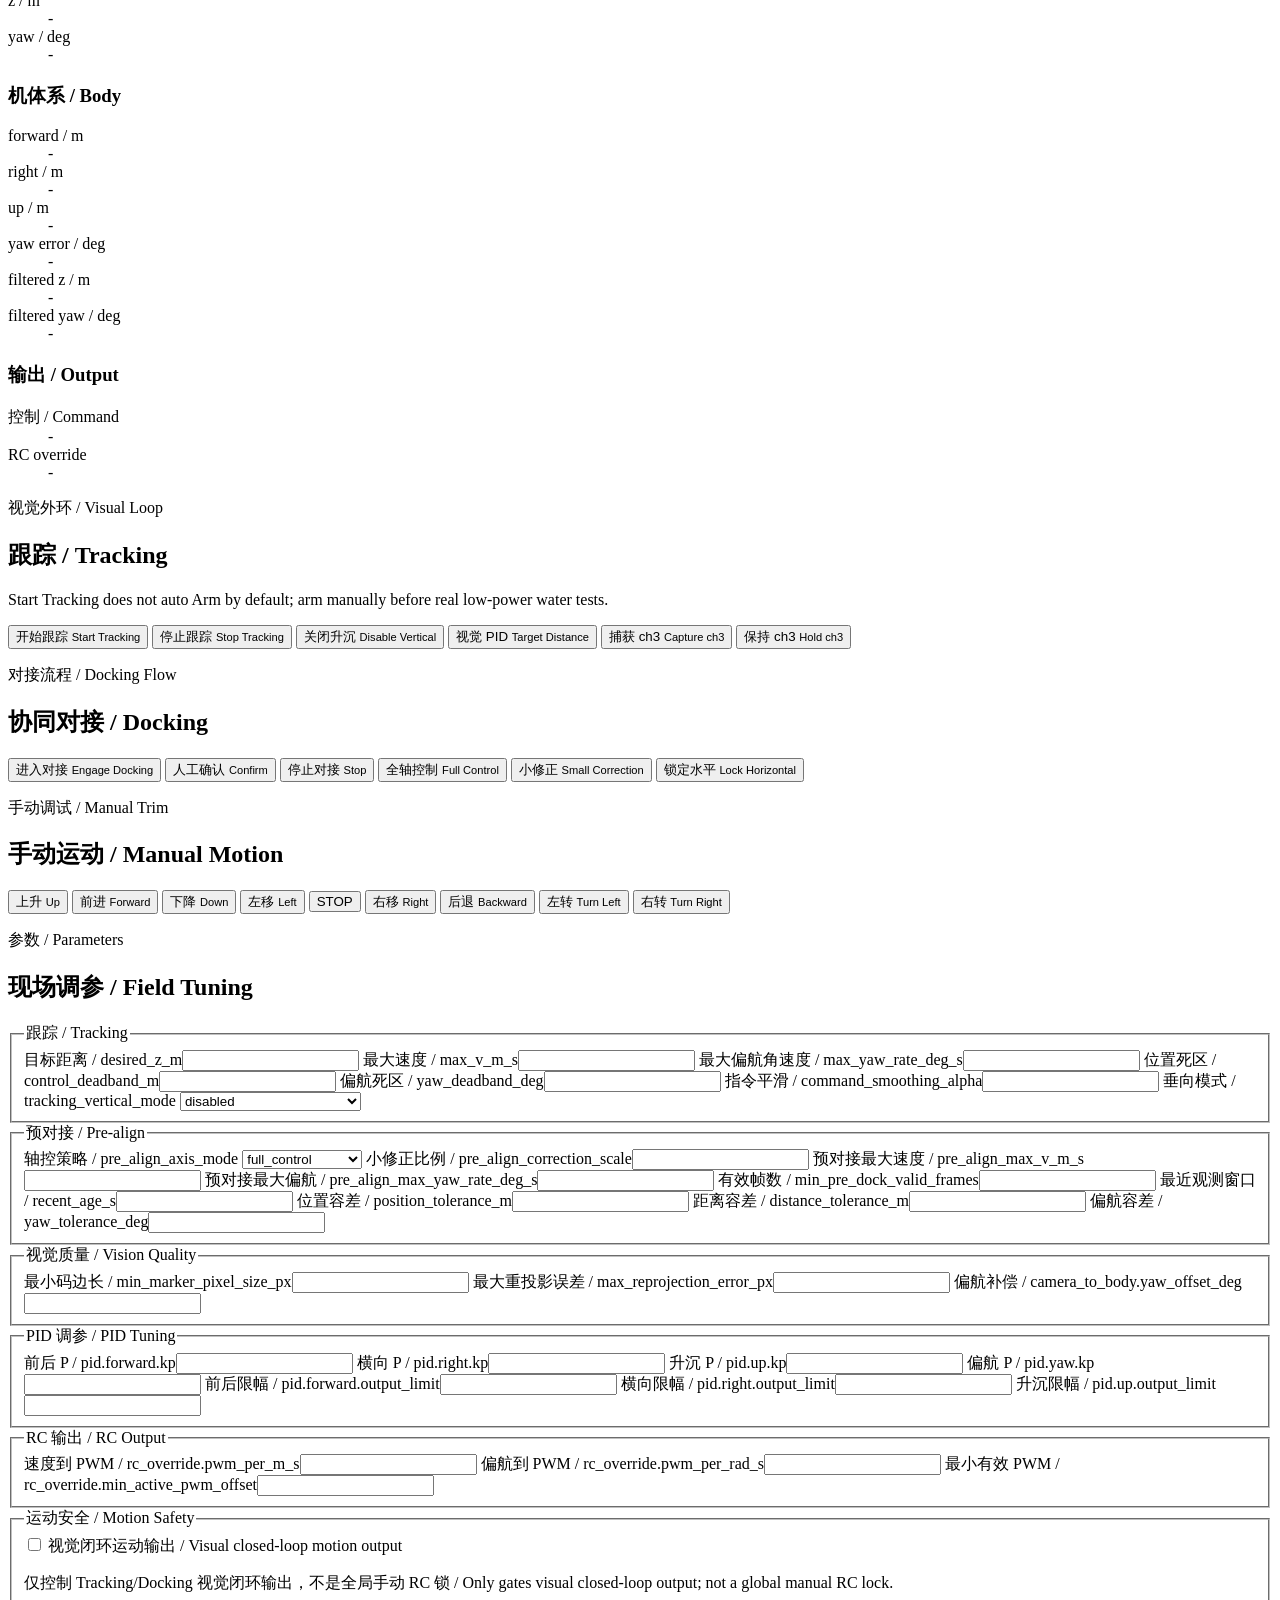
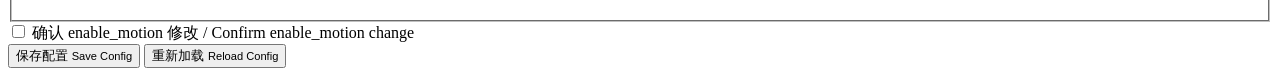
==== commit eae3c8a7: "Plan 22" ====
--- a/tools/surface_console/static/index.html
+++ b/tools/surface_console/static/index.html
@@ -189,9 +189,13 @@
                   <span>停止跟踪</span>
                   <small>Stop Tracking</small>
                 </button>
+                <button data-rov="tracking mode disabled" type="button">
+                  <span>关闭升沉</span>
+                  <small>Disable Vertical</small>
+                </button>
                 <button data-rov="tracking mode visual_pid" type="button">
                   <span>视觉 PID</span>
-                  <small>Visual PID</small>
+                  <small>Target Distance</small>
                 </button>
                 <button data-rov="tracking capture ch3" type="button">
                   <span>捕获 ch3</span>
@@ -275,6 +279,15 @@
                 <small>Backward</small>
               </button>
               <span></span>
+              <button data-rov="turn_left" type="button">
+                <span>左转</span>
+                <small>Turn Left</small>
+              </button>
+              <span></span>
+              <button data-rov="turn_right" type="button">
+                <span>右转</span>
+                <small>Turn Right</small>
+              </button>
             </div>
           </section>
 
@@ -298,7 +311,8 @@
                   <label>
                     <span>垂向模式 / tracking_vertical_mode</span>
                     <select name="tracking_vertical_mode" data-value-type="string">
-                      <option value="visual_pid">visual_pid</option>
+                      <option value="disabled">disabled</option>
+                      <option value="visual_pid">visual_pid - target distance</option>
                       <option value="hold_captured_ch3">hold_captured_ch3</option>
                     </select>
                   </label>
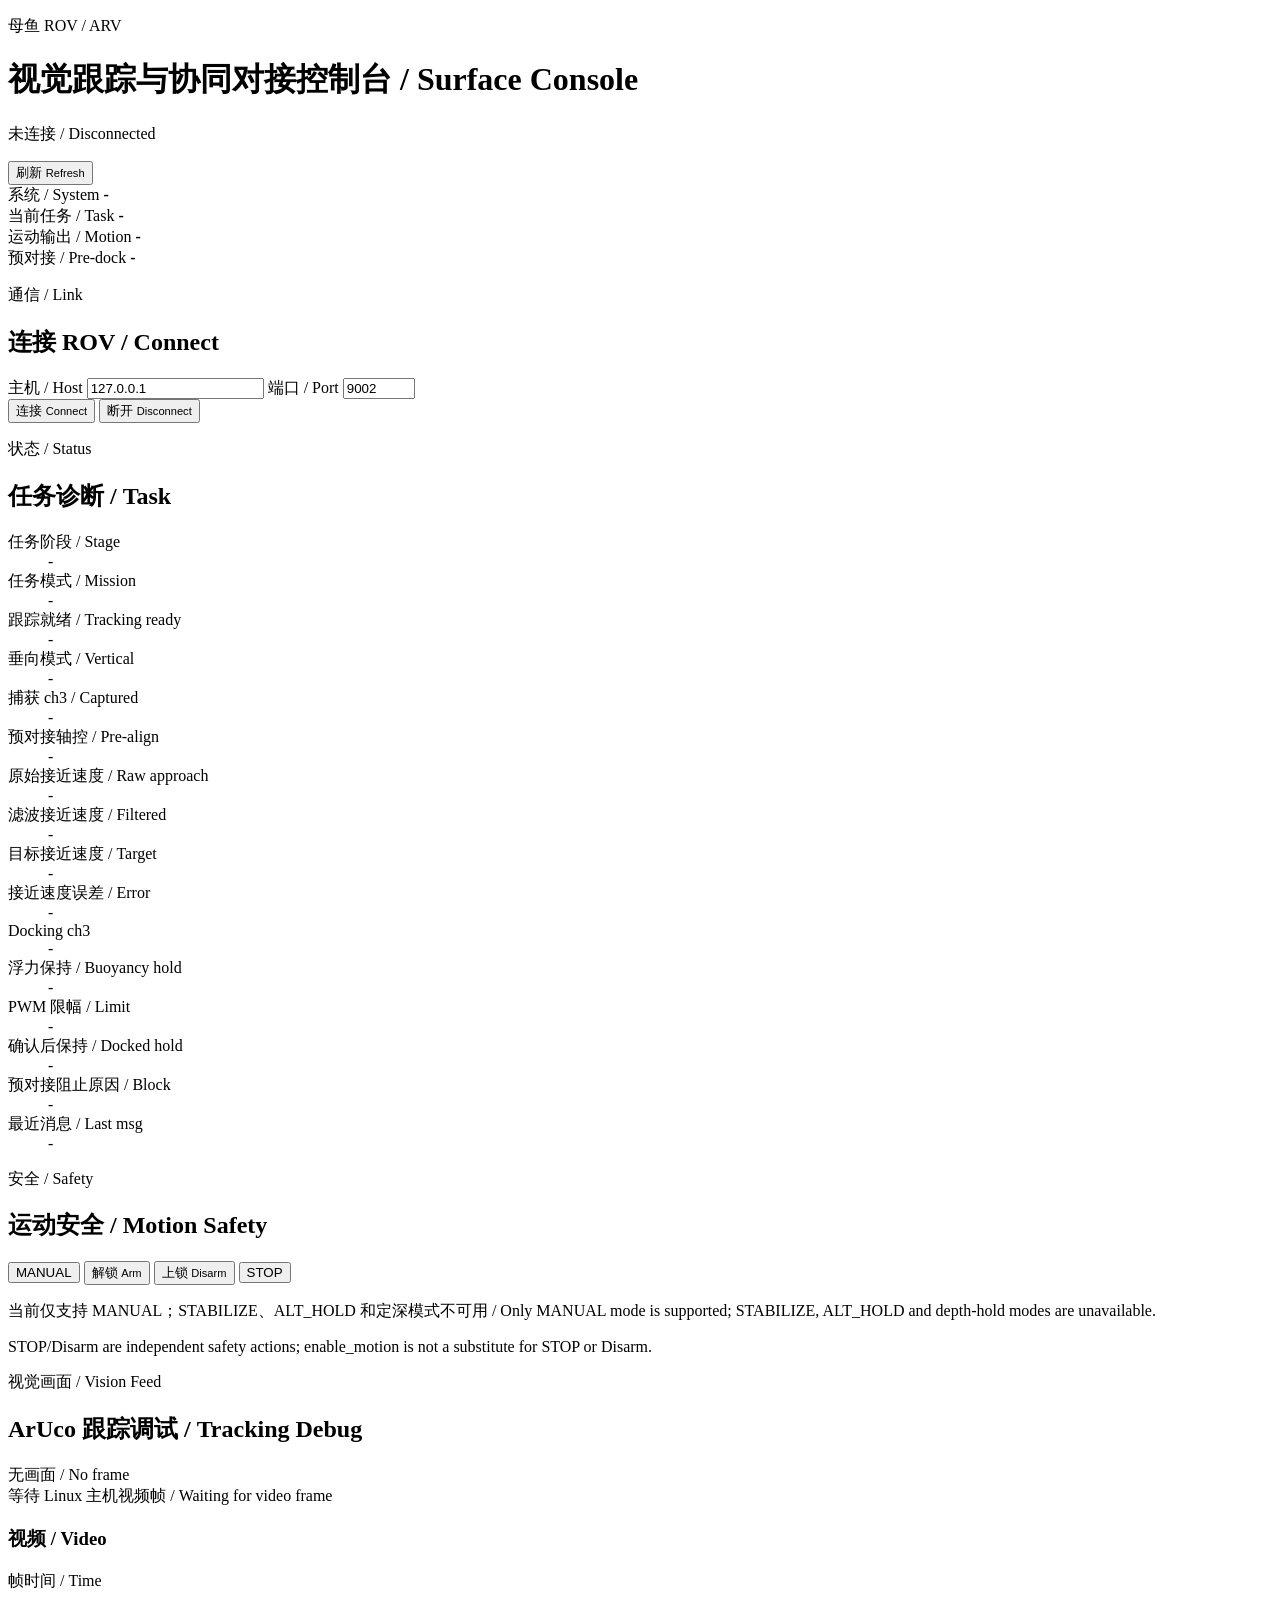
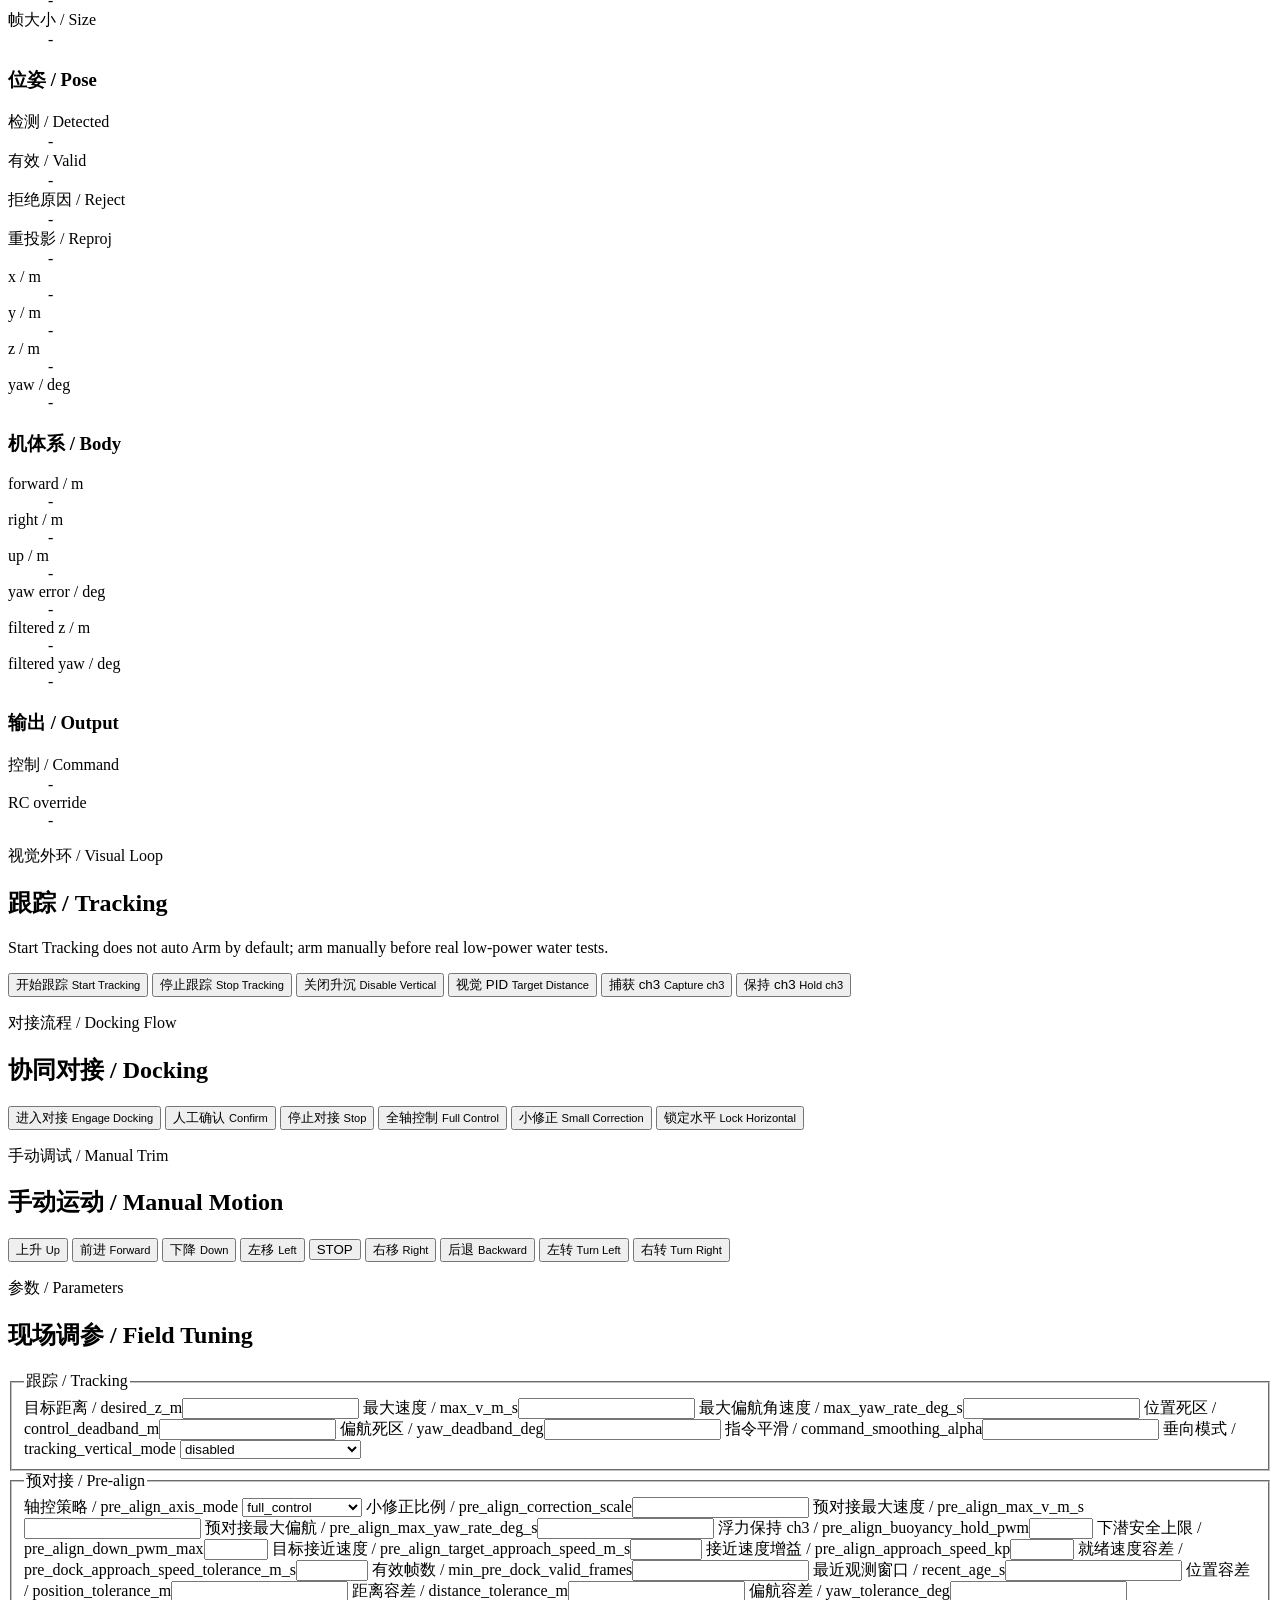
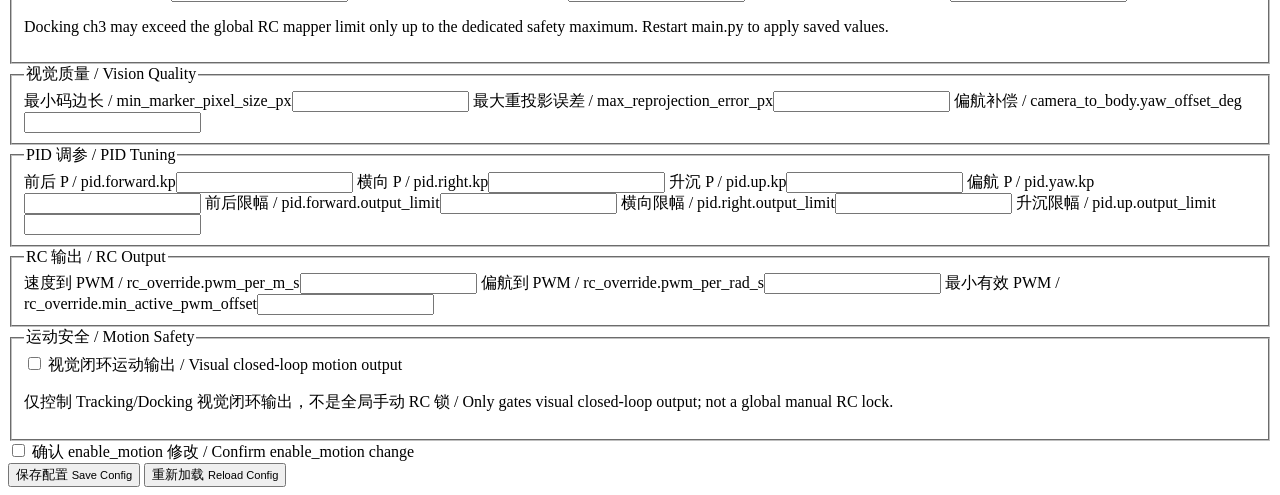
==== commit 5fa11e67: "Plan 24" ====
--- a/tools/surface_console/static/index.html
+++ b/tools/surface_console/static/index.html
@@ -86,6 +86,15 @@
               <dt>垂向模式 / Vertical</dt><dd id="trackingVerticalMode">-</dd>
               <dt>捕获 ch3 / Captured</dt><dd id="capturedCh3">-</dd>
               <dt>预对接轴控 / Pre-align</dt><dd id="preAlignMode">-</dd>
+              <dt>原始接近速度 / Raw approach</dt><dd id="dockingApproachRaw">-</dd>
+              <dt>滤波接近速度 / Filtered</dt><dd id="dockingApproachFiltered">-</dd>
+              <dt>目标接近速度 / Target</dt><dd id="dockingApproachTarget">-</dd>
+              <dt>接近速度误差 / Error</dt><dd id="dockingApproachError">-</dd>
+              <dt>Docking ch3</dt><dd id="dockingCh3">-</dd>
+              <dt>浮力保持 / Buoyancy hold</dt><dd id="dockingHoldActive">-</dd>
+              <dt>PWM 限幅 / Limit</dt><dd id="dockingPwmLimit">-</dd>
+              <dt>确认后保持 / Docked hold</dt><dd id="dockedHoldActive">-</dd>
+              <dt>预对接阻止原因 / Block</dt><dd id="preDockBlockReason">-</dd>
               <dt>最近消息 / Last msg</dt><dd id="lastMessage">-</dd>
             </dl>
           </section>
@@ -333,12 +342,18 @@
                   <label><span>小修正比例 / pre_align_correction_scale</span><input name="pre_align_correction_scale" type="number" step="0.05"></label>
                   <label><span>预对接最大速度 / pre_align_max_v_m_s</span><input name="pre_align_max_v_m_s" type="number" step="0.01" max="1.0"></label>
                   <label><span>预对接最大偏航 / pre_align_max_yaw_rate_deg_s</span><input name="pre_align_max_yaw_rate_deg_s" type="number" step="0.1"></label>
+                  <label><span>浮力保持 ch3 / pre_align_buoyancy_hold_pwm</span><input name="pre_align_buoyancy_hold_pwm" type="number" min="1500" max="1800" step="1"></label>
+                  <label><span>下潜安全上限 / pre_align_down_pwm_max</span><input name="pre_align_down_pwm_max" type="number" min="1500" max="1800" step="1"></label>
+                  <label><span>目标接近速度 / pre_align_target_approach_speed_m_s</span><input name="pre_align_target_approach_speed_m_s" type="number" min="0" max="0.20" step="0.005"></label>
+                  <label><span>接近速度增益 / pre_align_approach_speed_kp</span><input name="pre_align_approach_speed_kp" type="number" min="0" max="5000" step="50"></label>
+                  <label><span>就绪速度容差 / pre_dock_approach_speed_tolerance_m_s</span><input name="pre_dock_approach_speed_tolerance_m_s" type="number" min="0" max="0.10" step="0.005"></label>
                   <label><span>有效帧数 / min_pre_dock_valid_frames</span><input name="min_pre_dock_valid_frames" type="number" step="1"></label>
                   <label><span>最近观测窗口 / recent_age_s</span><input name="pre_dock_recent_observation_max_age_s" type="number" step="0.05"></label>
                   <label><span>位置容差 / position_tolerance_m</span><input name="pre_dock_position_tolerance_m" type="number" step="0.005"></label>
                   <label><span>距离容差 / distance_tolerance_m</span><input name="pre_dock_distance_tolerance_m" type="number" step="0.005"></label>
                   <label><span>偏航容差 / yaw_tolerance_deg</span><input name="pre_dock_yaw_tolerance_deg" type="number" step="0.5"></label>
                 </div>
+                <p class="field-note">Docking ch3 may exceed the global RC mapper limit only up to the dedicated safety maximum. Restart main.py to apply saved values.</p>
               </fieldset>
 
               <fieldset class="config-group">
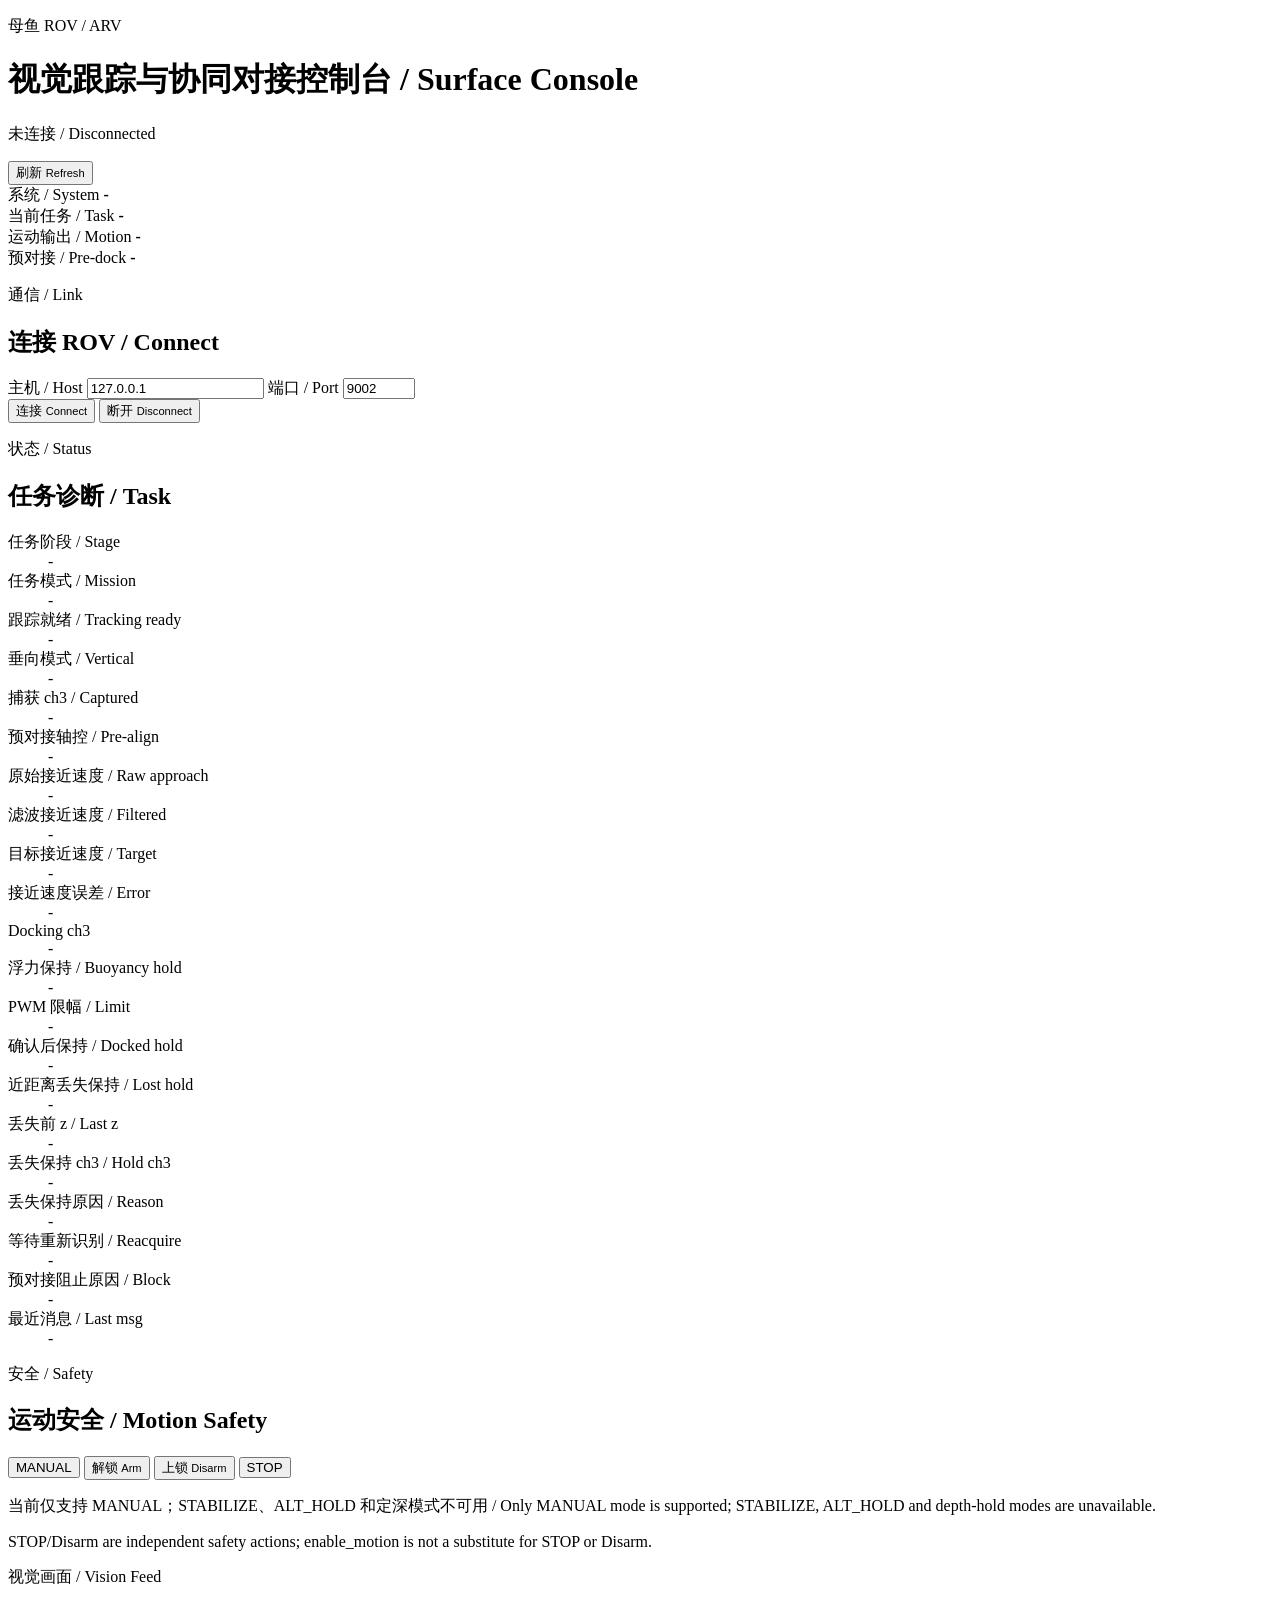
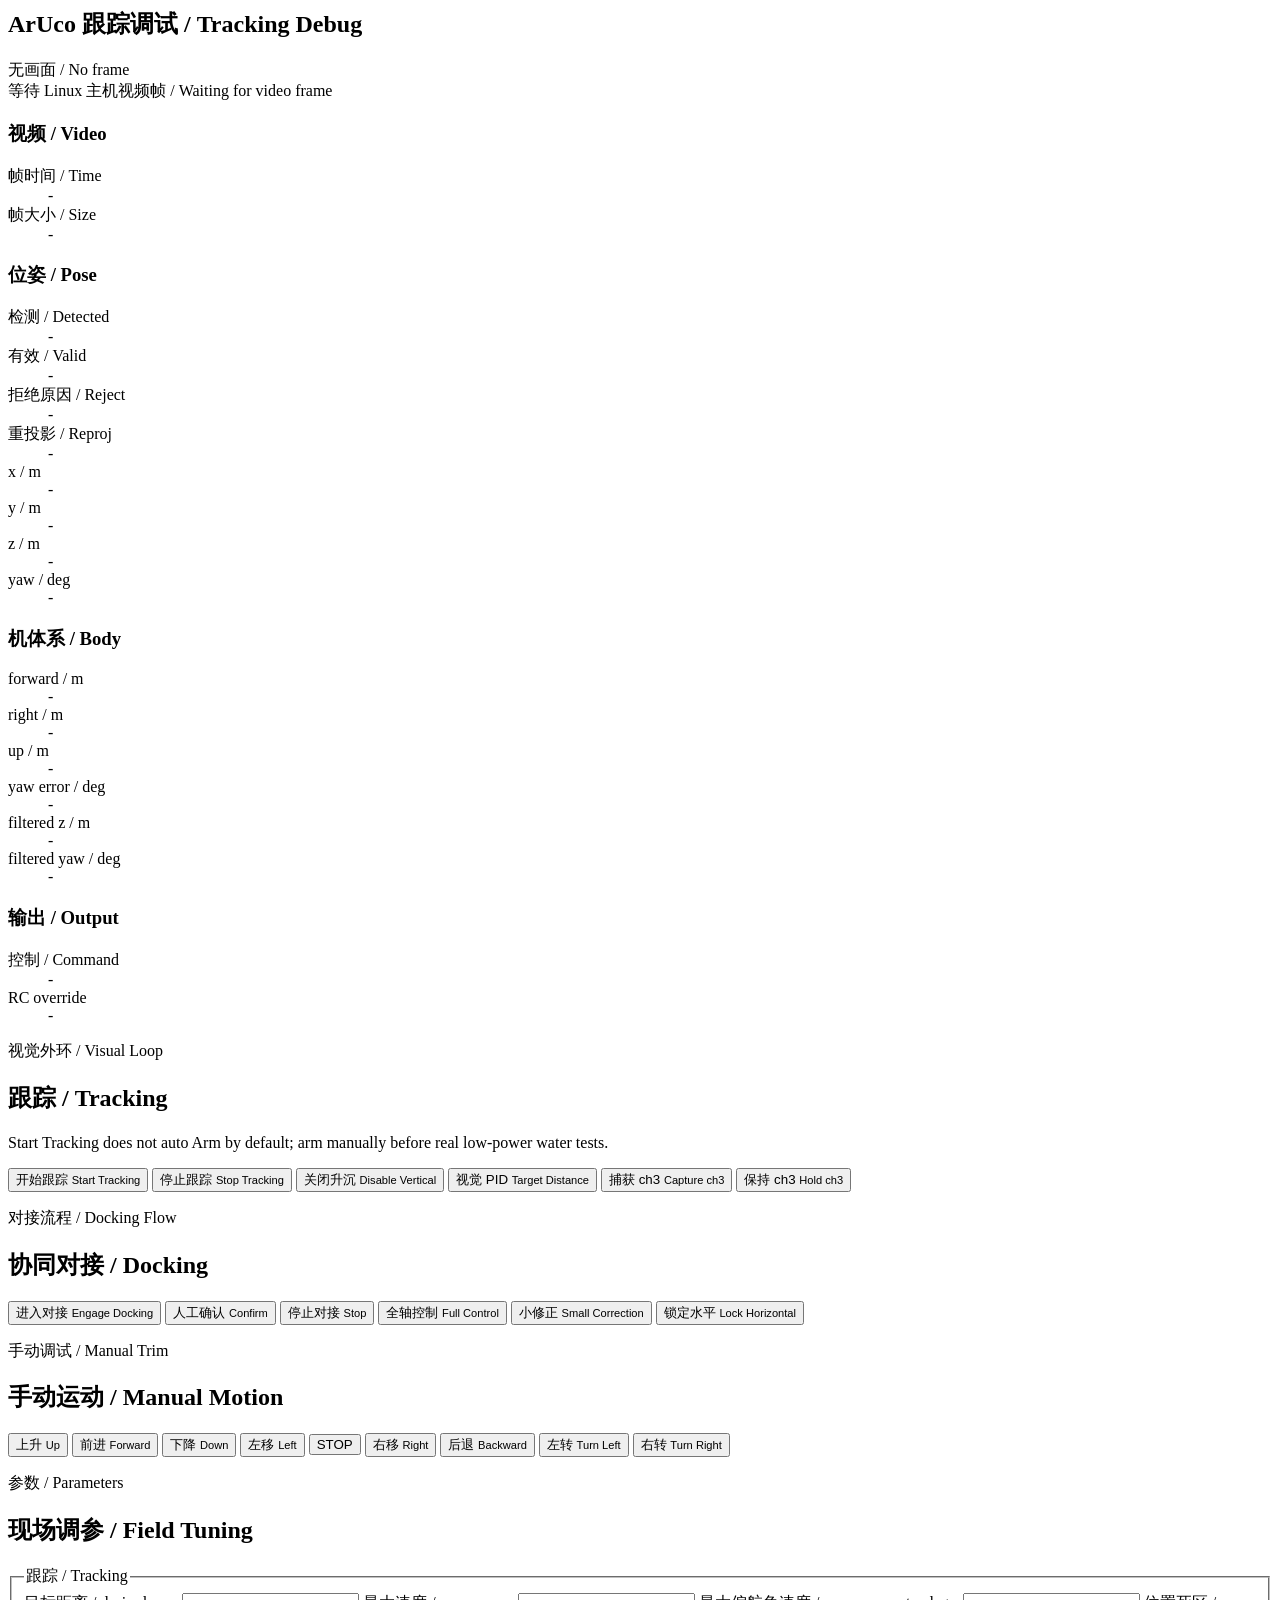
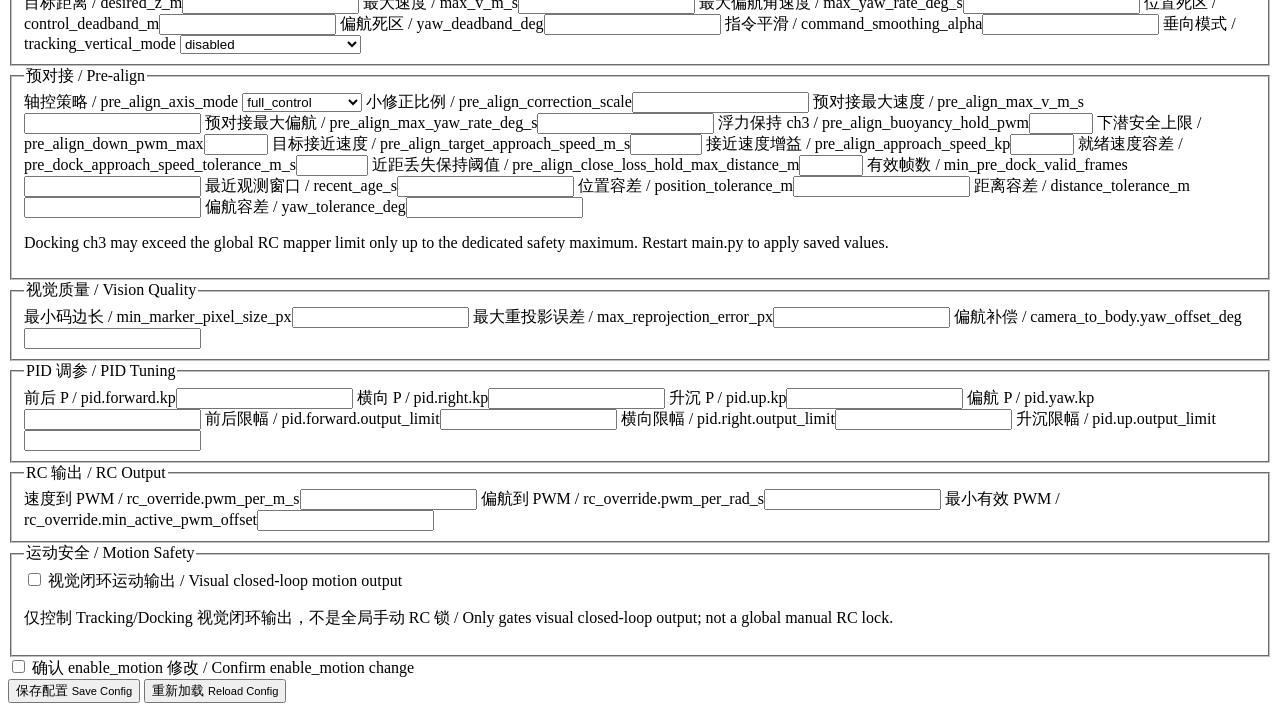
==== commit c0862dd7: "Plan 25" ====
--- a/tools/surface_console/static/index.html
+++ b/tools/surface_console/static/index.html
@@ -94,6 +94,11 @@
               <dt>浮力保持 / Buoyancy hold</dt><dd id="dockingHoldActive">-</dd>
               <dt>PWM 限幅 / Limit</dt><dd id="dockingPwmLimit">-</dd>
               <dt>确认后保持 / Docked hold</dt><dd id="dockedHoldActive">-</dd>
+              <dt>近距离丢失保持 / Lost hold</dt><dd id="dockingLostHoldActive">-</dd>
+              <dt>丢失前 z / Last z</dt><dd id="dockingLostHoldLastZ">-</dd>
+              <dt>丢失保持 ch3 / Hold ch3</dt><dd id="dockingLostHoldCh3">-</dd>
+              <dt>丢失保持原因 / Reason</dt><dd id="dockingLostHoldReason">-</dd>
+              <dt>等待重新识别 / Reacquire</dt><dd id="dockingLostHoldWaiting">-</dd>
               <dt>预对接阻止原因 / Block</dt><dd id="preDockBlockReason">-</dd>
               <dt>最近消息 / Last msg</dt><dd id="lastMessage">-</dd>
             </dl>
@@ -342,11 +347,12 @@
                   <label><span>小修正比例 / pre_align_correction_scale</span><input name="pre_align_correction_scale" type="number" step="0.05"></label>
                   <label><span>预对接最大速度 / pre_align_max_v_m_s</span><input name="pre_align_max_v_m_s" type="number" step="0.01" max="1.0"></label>
                   <label><span>预对接最大偏航 / pre_align_max_yaw_rate_deg_s</span><input name="pre_align_max_yaw_rate_deg_s" type="number" step="0.1"></label>
-                  <label><span>浮力保持 ch3 / pre_align_buoyancy_hold_pwm</span><input name="pre_align_buoyancy_hold_pwm" type="number" min="1500" max="1800" step="1"></label>
-                  <label><span>下潜安全上限 / pre_align_down_pwm_max</span><input name="pre_align_down_pwm_max" type="number" min="1500" max="1800" step="1"></label>
+                  <label><span>浮力保持 ch3 / pre_align_buoyancy_hold_pwm</span><input name="pre_align_buoyancy_hold_pwm" type="number" min="1500" max="2000" step="1"></label>
+                  <label><span>下潜安全上限 / pre_align_down_pwm_max</span><input name="pre_align_down_pwm_max" type="number" min="1500" max="2000" step="1"></label>
                   <label><span>目标接近速度 / pre_align_target_approach_speed_m_s</span><input name="pre_align_target_approach_speed_m_s" type="number" min="0" max="0.20" step="0.005"></label>
                   <label><span>接近速度增益 / pre_align_approach_speed_kp</span><input name="pre_align_approach_speed_kp" type="number" min="0" max="5000" step="50"></label>
                   <label><span>就绪速度容差 / pre_dock_approach_speed_tolerance_m_s</span><input name="pre_dock_approach_speed_tolerance_m_s" type="number" min="0" max="0.10" step="0.005"></label>
+                  <label><span>近距丢失保持阈值 / pre_align_close_loss_hold_max_distance_m</span><input name="pre_align_close_loss_hold_max_distance_m" type="number" min="0.05" max="0.50" step="0.01"></label>
                   <label><span>有效帧数 / min_pre_dock_valid_frames</span><input name="min_pre_dock_valid_frames" type="number" step="1"></label>
                   <label><span>最近观测窗口 / recent_age_s</span><input name="pre_dock_recent_observation_max_age_s" type="number" step="0.05"></label>
                   <label><span>位置容差 / position_tolerance_m</span><input name="pre_dock_position_tolerance_m" type="number" step="0.005"></label>
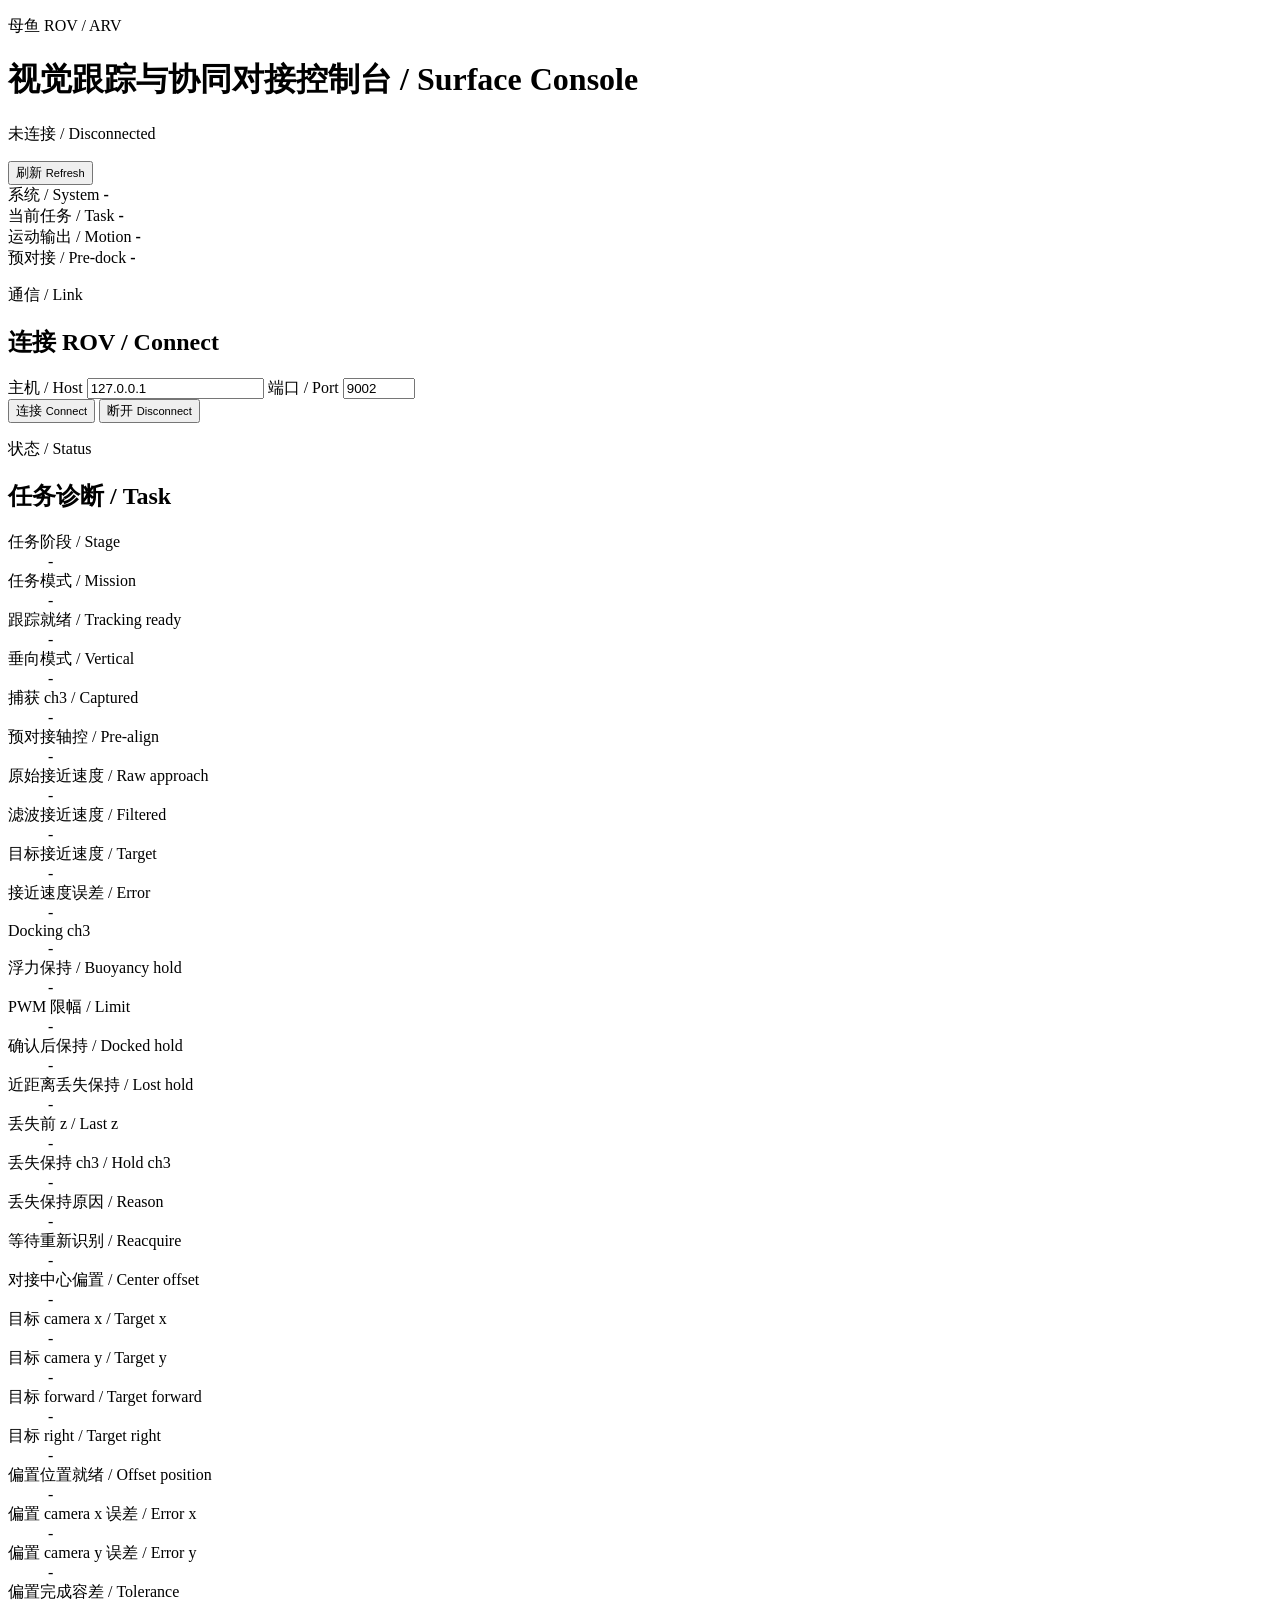
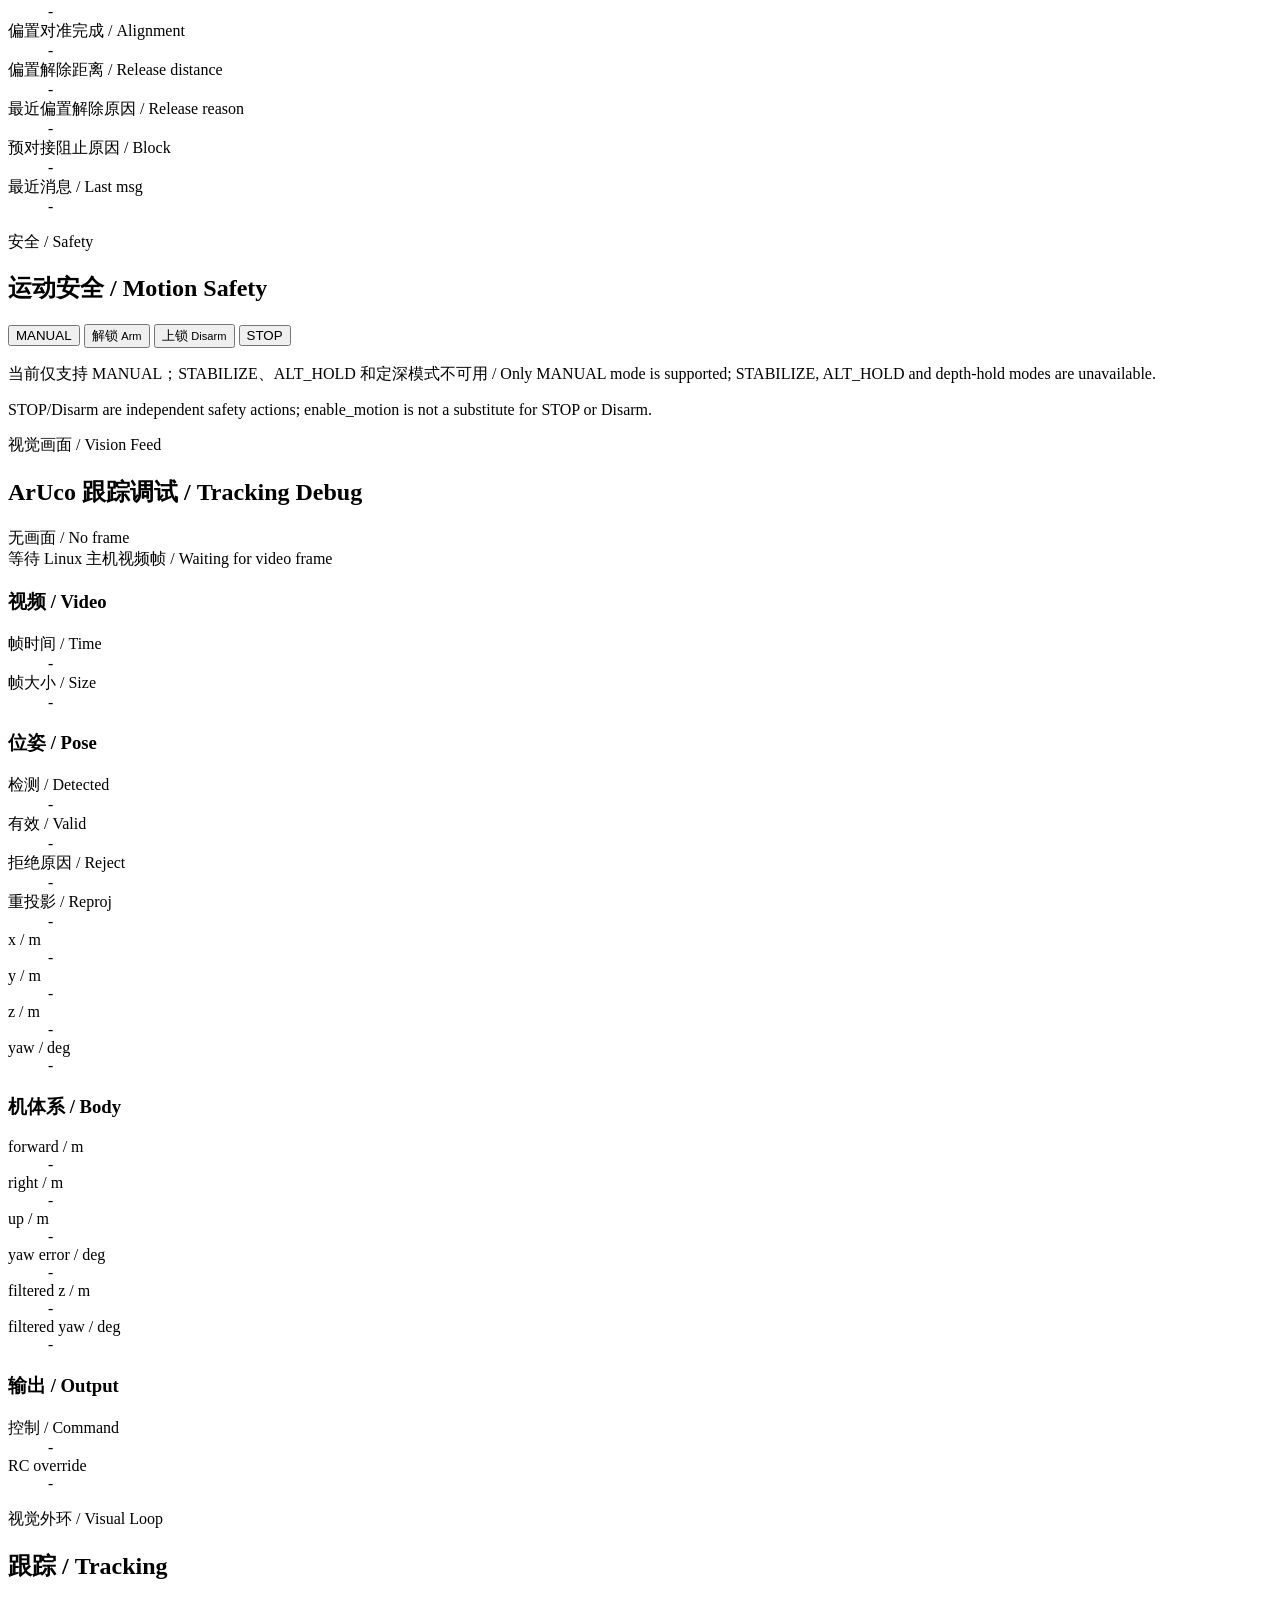
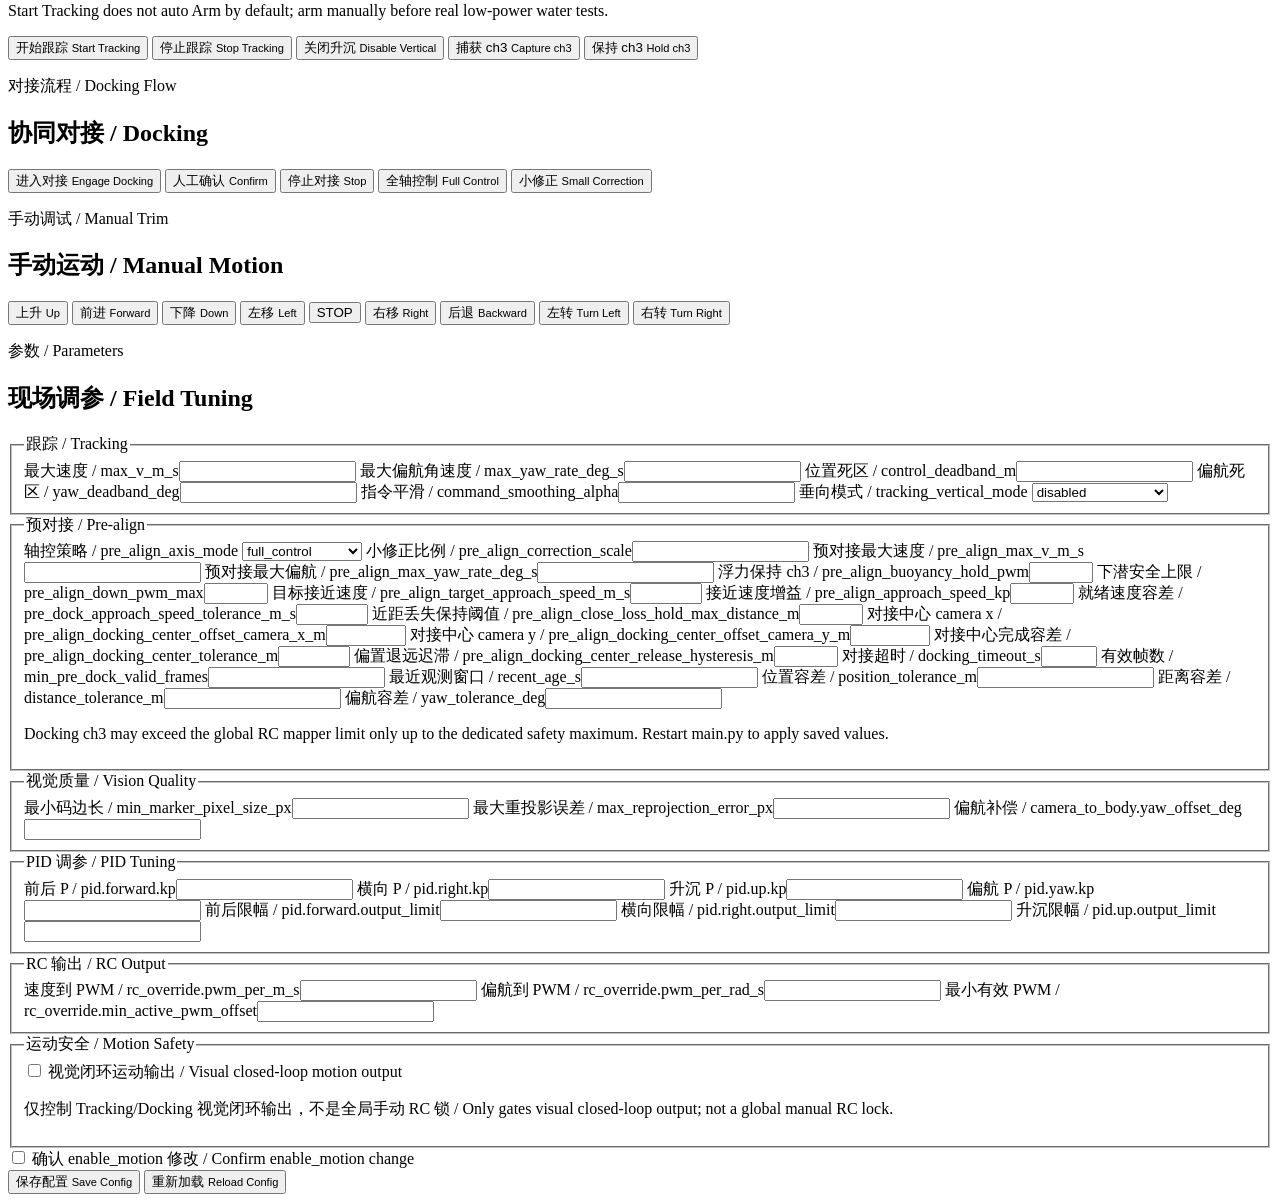
==== commit fd5f8e69: "Plan 26" ====
--- a/tools/surface_console/static/index.html
+++ b/tools/surface_console/static/index.html
@@ -99,6 +99,18 @@
               <dt>丢失保持 ch3 / Hold ch3</dt><dd id="dockingLostHoldCh3">-</dd>
               <dt>丢失保持原因 / Reason</dt><dd id="dockingLostHoldReason">-</dd>
               <dt>等待重新识别 / Reacquire</dt><dd id="dockingLostHoldWaiting">-</dd>
+              <dt>对接中心偏置 / Center offset</dt><dd id="dockingCenterOffsetActive">-</dd>
+              <dt>目标 camera x / Target x</dt><dd id="dockingCenterTargetX">-</dd>
+              <dt>目标 camera y / Target y</dt><dd id="dockingCenterTargetY">-</dd>
+              <dt>目标 forward / Target forward</dt><dd id="dockingCenterTargetForward">-</dd>
+              <dt>目标 right / Target right</dt><dd id="dockingCenterTargetRight">-</dd>
+              <dt>偏置位置就绪 / Offset position</dt><dd id="dockingCenterPositionOk">-</dd>
+              <dt>偏置 camera x 误差 / Error x</dt><dd id="dockingCenterErrorX">-</dd>
+              <dt>偏置 camera y 误差 / Error y</dt><dd id="dockingCenterErrorY">-</dd>
+              <dt>偏置完成容差 / Tolerance</dt><dd id="dockingCenterTolerance">-</dd>
+              <dt>偏置对准完成 / Alignment</dt><dd id="dockingCenterAlignmentOk">-</dd>
+              <dt>偏置解除距离 / Release distance</dt><dd id="dockingCenterReleaseDistance">-</dd>
+              <dt>最近偏置解除原因 / Release reason</dt><dd id="dockingCenterReleaseReason">-</dd>
               <dt>预对接阻止原因 / Block</dt><dd id="preDockBlockReason">-</dd>
               <dt>最近消息 / Last msg</dt><dd id="lastMessage">-</dd>
             </dl>
@@ -207,10 +219,6 @@
                   <span>关闭升沉</span>
                   <small>Disable Vertical</small>
                 </button>
-                <button data-rov="tracking mode visual_pid" type="button">
-                  <span>视觉 PID</span>
-                  <small>Target Distance</small>
-                </button>
                 <button data-rov="tracking capture ch3" type="button">
                   <span>捕获 ch3</span>
                   <small>Capture ch3</small>
@@ -250,10 +258,6 @@
                   <span>小修正</span>
                   <small>Small Correction</small>
                 </button>
-                <button data-rov="prealign mode lock_horizontal" type="button">
-                  <span>锁定水平</span>
-                  <small>Lock Horizontal</small>
-                </button>
               </div>
             </section>
           </div>
@@ -316,7 +320,6 @@
               <fieldset class="config-group">
                 <legend>跟踪 / Tracking</legend>
                 <div class="config-grid">
-                  <label><span>目标距离 / desired_z_m</span><input name="desired_z_m" type="number" step="0.01"></label>
                   <label><span>最大速度 / max_v_m_s</span><input name="max_v_m_s" type="number" step="0.01" max="1.0"></label>
                   <label><span>最大偏航角速度 / max_yaw_rate_deg_s</span><input name="max_yaw_rate_deg_s" type="number" step="0.1"></label>
                   <label><span>位置死区 / control_deadband_m</span><input name="control_deadband_m" type="number" step="0.001"></label>
@@ -326,7 +329,6 @@
                     <span>垂向模式 / tracking_vertical_mode</span>
                     <select name="tracking_vertical_mode" data-value-type="string">
                       <option value="disabled">disabled</option>
-                      <option value="visual_pid">visual_pid - target distance</option>
                       <option value="hold_captured_ch3">hold_captured_ch3</option>
                     </select>
                   </label>
@@ -341,7 +343,6 @@
                     <select name="pre_align_axis_mode" data-value-type="string">
                       <option value="full_control">full_control</option>
                       <option value="small_correction">small_correction</option>
-                      <option value="lock_horizontal">lock_horizontal</option>
                     </select>
                   </label>
                   <label><span>小修正比例 / pre_align_correction_scale</span><input name="pre_align_correction_scale" type="number" step="0.05"></label>
@@ -353,6 +354,11 @@
                   <label><span>接近速度增益 / pre_align_approach_speed_kp</span><input name="pre_align_approach_speed_kp" type="number" min="0" max="5000" step="50"></label>
                   <label><span>就绪速度容差 / pre_dock_approach_speed_tolerance_m_s</span><input name="pre_dock_approach_speed_tolerance_m_s" type="number" min="0" max="0.10" step="0.005"></label>
                   <label><span>近距丢失保持阈值 / pre_align_close_loss_hold_max_distance_m</span><input name="pre_align_close_loss_hold_max_distance_m" type="number" min="0.05" max="0.50" step="0.01"></label>
+                  <label><span>对接中心 camera x / pre_align_docking_center_offset_camera_x_m</span><input name="pre_align_docking_center_offset_camera_x_m" type="number" min="-0.20" max="0.20" step="0.005"></label>
+                  <label><span>对接中心 camera y / pre_align_docking_center_offset_camera_y_m</span><input name="pre_align_docking_center_offset_camera_y_m" type="number" min="-0.20" max="0.20" step="0.005"></label>
+                  <label><span>对接中心完成容差 / pre_align_docking_center_tolerance_m</span><input name="pre_align_docking_center_tolerance_m" type="number" min="0.002" max="0.05" step="0.001"></label>
+                  <label><span>偏置退远迟滞 / pre_align_docking_center_release_hysteresis_m</span><input name="pre_align_docking_center_release_hysteresis_m" type="number" min="0.01" max="0.50" step="0.01"></label>
+                  <label><span>对接超时 / docking_timeout_s</span><input name="docking_timeout_s" type="number" min="0" max="600" step="1"></label>
                   <label><span>有效帧数 / min_pre_dock_valid_frames</span><input name="min_pre_dock_valid_frames" type="number" step="1"></label>
                   <label><span>最近观测窗口 / recent_age_s</span><input name="pre_dock_recent_observation_max_age_s" type="number" step="0.05"></label>
                   <label><span>位置容差 / position_tolerance_m</span><input name="pre_dock_position_tolerance_m" type="number" step="0.005"></label>
